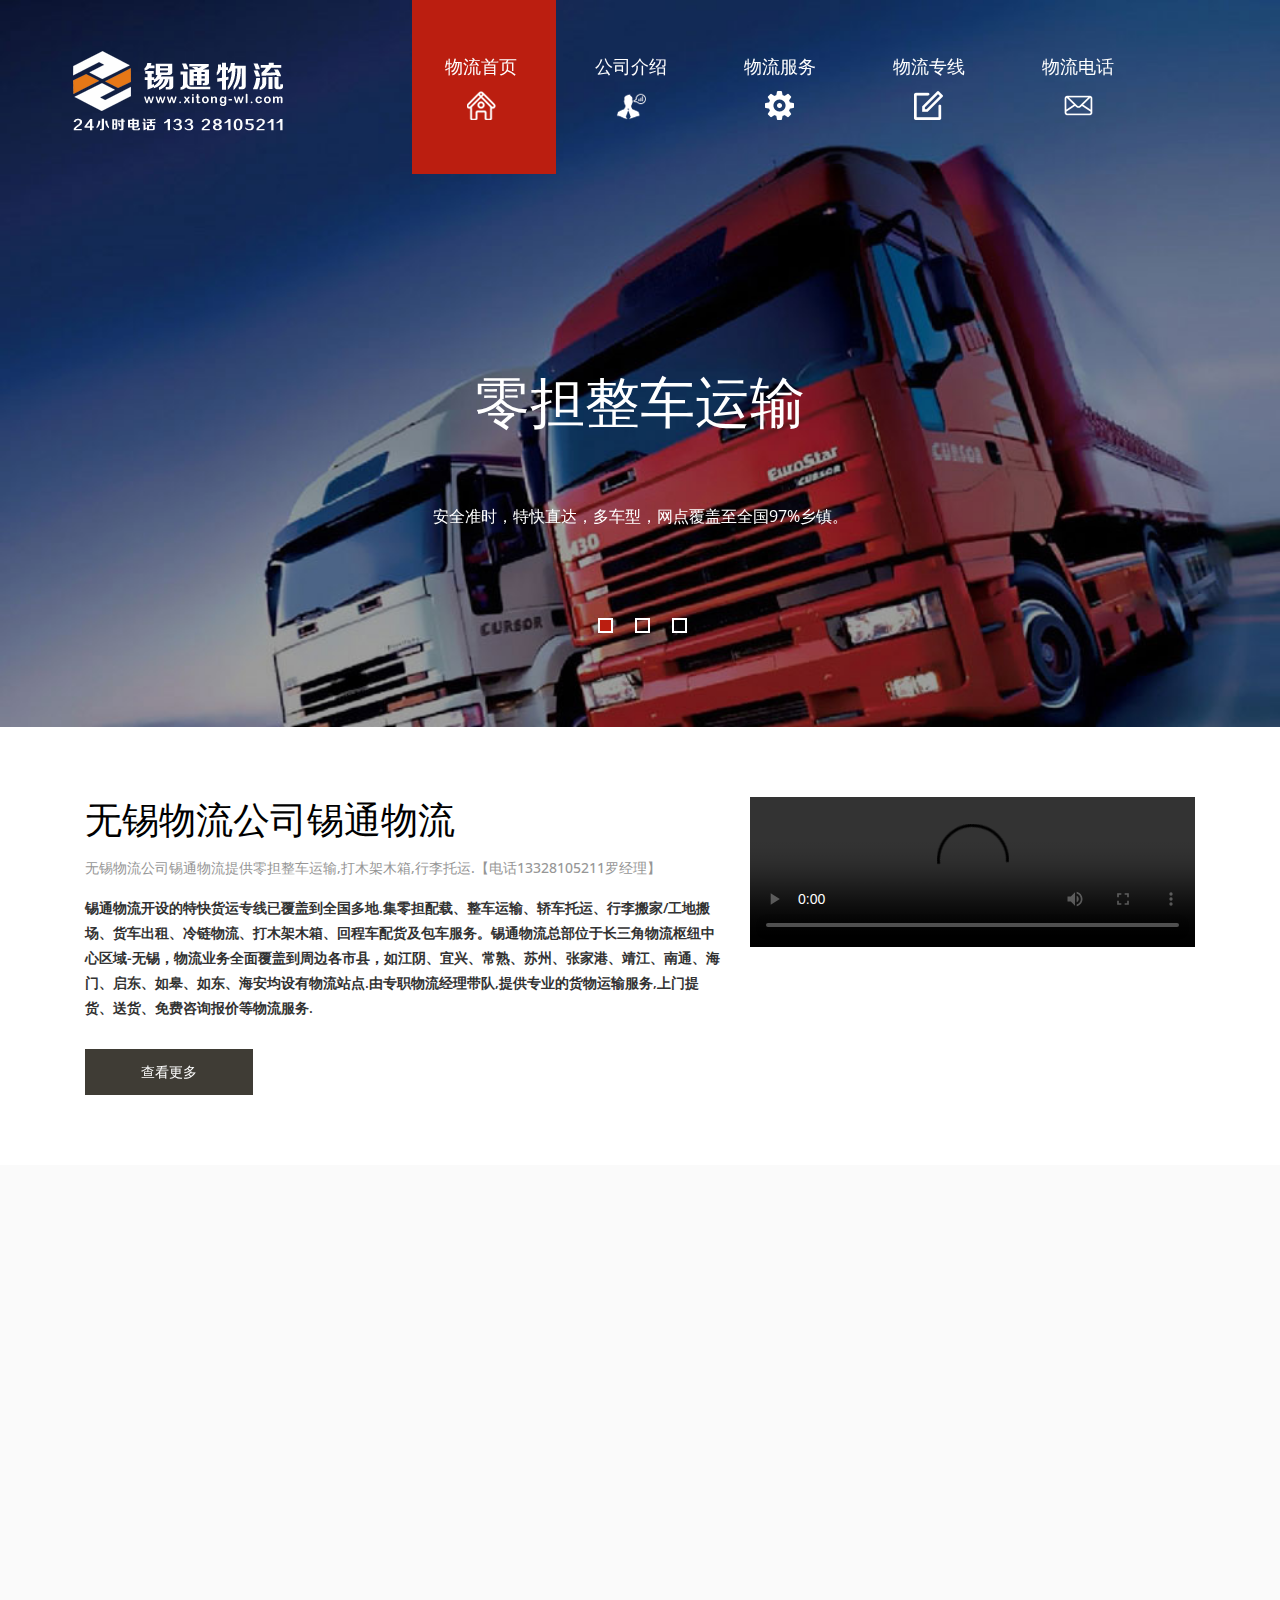
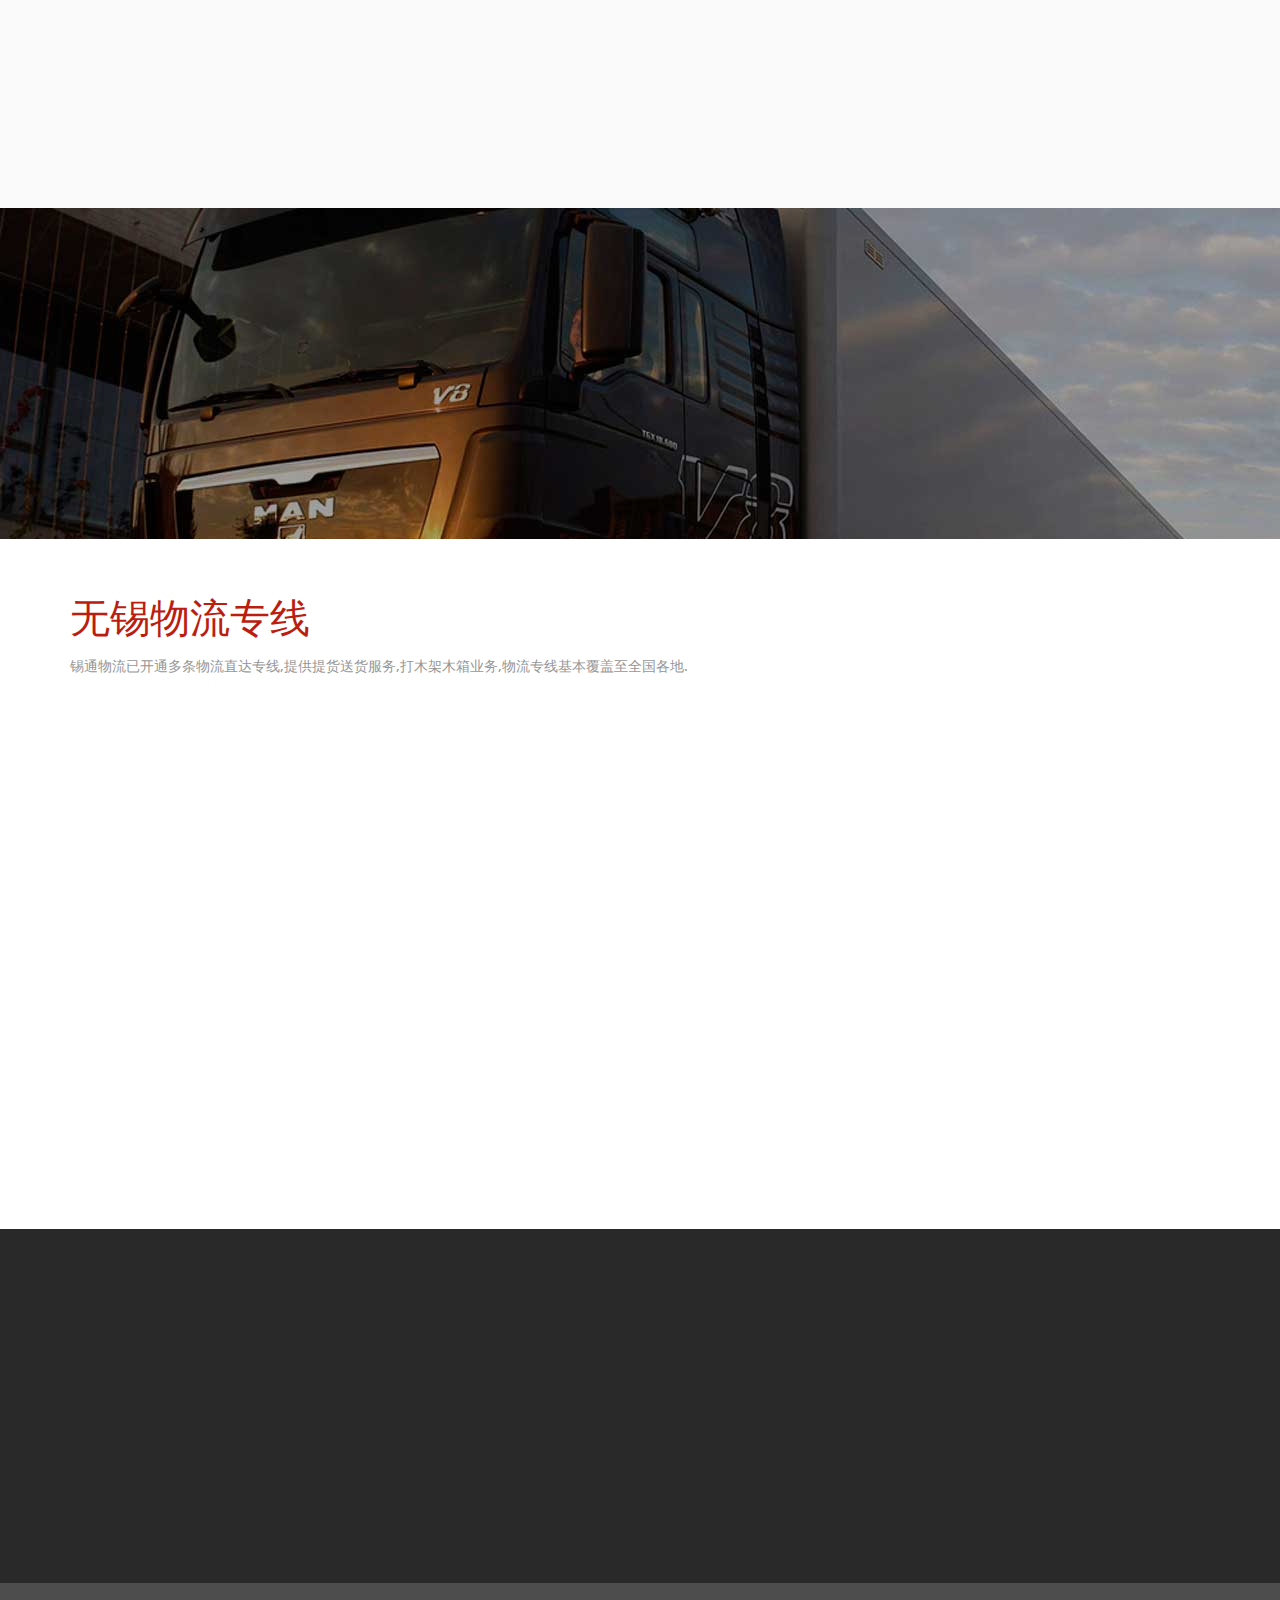
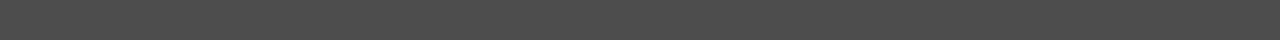
==== index.html @ acffdcb0 "Add files via upload" ====
<!DOCTYPE html>
<html>
<head>
<title>无锡物流公司特快货运专线运输 - 锡通物流</title>
<meta name="viewport" content="width=device-width, initial-scale=1">
<meta http-equiv="Content-Type" content="text/html; charset=utf-8" />
<meta name="description"content="无锡物流公司电话13328105211(锡通罗经理)-专业的货物运输公司，为您提供无锡江阴宜兴张家港常熟到各地零担配载、整车物流、行李托运、大件运输、专业打木架木箱及物流相关服务，提供特快物流专线业务。"/>
<meta name="keywords" content="无锡物流公司,无锡物流公司电话,无锡市锡通物流,无锡货运公司,无锡货运公司电话,无锡运输公司,无锡零担物流,无锡整车物流运输,无锡物流打木架" />
<script type="application/x-javascript"> addEventListener("load", function() { setTimeout(hideURLbar, 0); }, false); function hideURLbar(){ window.scrollTo(0,1); } </script>
<!-- bootstarp-css -->
<link href="css/bootstrap.css" rel="stylesheet" type="text/css" media="all" />
<!--// bootstarp-css -->
<!-- css -->
<link rel="stylesheet" href="css/style.css" type="text/css" media="all" />
<!--// css -->
<script src="js/tongyue.js"></script>
<!--fonts-->
<link href='http://fonts.useso.com/css?family=Open+Sans:300italic,400italic,600italic,700italic,800italic,400,300,800,700,600' rel='stylesheet' type='text/css'>
<!--/fonts-->
<link href="css/animate.css" rel="stylesheet" type="text/css" media="all">
<script src="js/wow.min.js"></script>
<script>
	 new WOW().init();
</script>
<!--start-smoth-scrolling-->
		<script type="text/javascript" src="js/move-top.js"></script>
		<script type="text/javascript" src="js/easing.js"></script>
		<script type="text/javascript">
			jQuery(document).ready(function($) {
				$(".scroll").click(function(event){		
					event.preventDefault();
					$('html,body').animate({scrollTop:$(this.hash).offset().top},900);
				});
			});
		</script>
<!--start-smoth-scrolling-->

</head>
<body>
	<!-- banner -->
	<div id="home" class="banner a-banner">
		<!-- container -->
		<div class="container">
			<div class="header">
				<div class="head-logo">
					<a href="index.html"><img src="images/logo.png" alt="无锡物流公司锡通物流" /></a>
				</div>
				<div class="top-nav">
					<span class="menu"><img src="images/menu.png" alt=""></span>
					<ul class="nav1">
						<li class="hvr-sweep-to-bottom active"><a href="index.html">物流首页<i><img src="images/nav-but1.png" alt=""/></i></a></li>
						<li class="hvr-sweep-to-bottom"><a href="about.html">公司介绍<i><img src="images/nav-but2.png" alt=""/></i></a></li>
						<li class="hvr-sweep-to-bottom"><a href="services.html">物流服务<i><img src="images/nav-but3.png" alt=""/></i></a></li>
						<li class="hvr-sweep-to-bottom"><a href="blog.html">物流专线<i><img src="images/nav-but4.png" alt=""/></i></a></li>
						<li class="hvr-sweep-to-bottom"><a href="mail.html">物流电话<i><img src="images/nav-but5.png" alt=""/></i></a></li>
						<div class="clearfix"> </div>
					</ul>
					<!-- script-for-menu -->
							 <script>
							   $( "span.menu" ).click(function() {
								 $( "ul.nav1" ).slideToggle( 300, function() {
								 // Animation complete.
								  });
								 });
							</script>
						<!-- /script-for-menu -->
				</div>
				<div class="clearfix"> </div>
			</div>
		</div>
		<!-- //container -->
		<div class="container">
				<script src="js/responsiveslides.min.js"></script>
					 <script>
						// You can also use "$(window).load(function() {"
						$(function () {
						  // Slideshow 4
						  $("#slider3").responsiveSlides({
							auto: true,
							pager: true,
							nav: false,
							speed: 500,
							namespace: "callbacks",
							before: function () {
							  $('.events').append("<li>before event fired.</li>");
							},
							after: function () {
							  $('.events').append("<li>after event fired.</li>");
							}
						  });
					
						});
					  </script>
			<div  id="top" class="callbacks_container">
				<ul class="rslides" id="slider3">
					<li>
						<div class="banner-info">
								<h2>零担整车运输</h2>  
								<div class="line"> </div>
								<p>安全准时，特快直达，多车型，网点覆盖至全国97%乡镇。</p>
						</div>
					</li>
					<li>
						<div class="banner-info">
								<h2>13328105211罗经理</h2>
								<div class="line"> </div>
								<p>专职物流经理24小时提供免费物流报价及发货咨询。</p>
						</div>
					</li>
					<li>
						<div class="banner-info">
								<h2>专业打木架木箱</h2>
								<div class="line"> </div>
								<p>特聘专职木工，全天候为货物量身订制物流木架木箱。</p>
						</div>
					</li>
				</ul>
			</div>
		</div>
	</div>
	<!-- //banner -->
	<!-- banner-bottom -->
	<div class="banner-bottom">
		<!-- container -->
		<div class="container">
			<div class="banner-bottom-grids">
				<div class="col-md-7 banner-bottom-grid-text">
					<div class="jumbotron banner-bottom-left wow fadeInLeft animated" data-wow-delay="0.5s" style="visibility: visible; -webkit-animation-delay: 0.5s;	">
					  <h3>无锡物流公司锡通物流</h3>
						<h5>无锡物流公司锡通物流提供零担整车运输,打木架木箱,行李托运.【电话13328105211罗经理】</h5>
						<p>锡通物流开设的特快货运专线已覆盖到全国多地.集零担配载、整车运输、轿车托运、行李搬家/工地搬场、货车出租、冷链物流、打木架木箱、回程车配货及包车服务。锡通物流总部位于长三角物流枢纽中心区域-无锡，物流业务全面覆盖到周边各市县，如江阴、宜兴、常熟、苏州、张家港、靖江、南通、海门、启东、如皋、如东、海安均设有物流站点.由专职物流经理带队,提供专业的货物运输服务,上门提货、送货、免费咨询报价等物流服务.</p>
						<div class="see-button">
							<a class="btn btn-primary btn-lg see-button hvr-shutter-out-horizontal" href="about.html" role="button">查看更多</a>
						</div>
					</div>
				</div>
				<div class="col-md-5 banner-bottom-right wow fadeInRight animated" data-wow-delay="0.5s" style="visibility: visible; -webkit-animation-delay: 0.5s;">
					<video src="images/XT.mp4" style="width:445px;" controls="controls"></video>
				</div>
				<div class="clearfix"> </div>
			</div>
		</div>
		<!-- //container -->
	</div>
	<!-- //banner-bottom -->
	<!-- specialty -->
	<div class="specialty">
		<!-- container -->
		<div class="container">
			<div class="col-md-5 specialty-info wow fadeInLeft animated" data-wow-delay="0.5s" style="visibility: visible; -webkit-animation-delay: 0.5s;">
				<h3>锡通物流的服务</h3>
				<h5>锡通物流立足于长三角交通枢纽中心-江苏无锡市，业务范围:江阴|宜兴|苏州|常熟|张家港|吴中|吴江|常州|武进|南通|海门|海安|如皋|泰州|靖江|泰兴|镇江,形成一个较完整的无锡物流网. </h5>
				<p>是较早的无锡物流公司，主要业务有小零担物流配载，整车货物包车运输 ,无锡轿车托运,私家车托运,无锡大件运输,超重大吨位运输,食品海鲜冷链物流,物流包装木箱木架定做,无锡物流调车,全国回程车服务。身为老牌的无锡货运公司，历经多年的努力，已组建有专业运输团队，在编人员132位；大型仓储，占地面积12000多平米；庞大的运输车队，车型有平板、集装箱、高栏、矮栏、高低板、特种拖车、短驳小货车等。
					<span>公路运输有相当的实力，经过多年的努力耕耘，已开辟多条物流专线，并整合各地物流资源，完全有能力完成全国各地的货物运输业务。物流站点已覆盖全国各地，同时也辐射到相对发达的各乡镇，真正实现了货物门到门的快运服务。</span>
				</p>
				<div class="see-button">
					<a class="btn btn-primary btn-lg see-button hvr-shutter-out-horizontal specialty-button" href="services.html" role="button">查看更多</a>
				</div>
			</div>
			<div class="col-md-7 specialty-grids">
				<div class="specialty-grids-top">
					<div class="col-md-6 service-box wow fadeInRight animated" data-wow-delay="0.4s" style="visibility: visible; -webkit-animation-delay: 0.4s;">
						<figure class="icon">
							<img src="images/1.png" alt="" />
						</figure>
						<h5>零担配载</h5>
						<p>价格更实惠、安全准时，提送货更灵活，物流网点覆盖至全国97%乡镇。</p>
					</div>
					<div class="col-md-6 service-box wow fadeInLeft animated" data-wow-delay="0.4s" style="visibility: visible; -webkit-animation-delay: 0.4s;">
						<figure class="icon">
							<img src="images/2.png" alt="" />
						</figure>
						<h5>整车运输</h5>
						<p>即装即走、点对点直达，全天24小时候命，多种车型，4米-17.5米高栏平板标厢全覆盖。</p>
					</div>
					<div class="clearfix"> </div>
				</div>
				<div class="specialty-grids-top">
					<div class="col-md-6 service-box wow fadeInRight animated" data-wow-delay="0.4s" style="visibility: visible; -webkit-animation-delay: 0.4s;">
						<figure class="icon">
							<img src="images/3.png" alt="" />
						</figure>
						<h5>大件运输</h5>
						<p>大吨位、超高超长超宽件及各种机械设备，挖土机铲车、工程车小轿车等大型货物运输。</p>
					</div>
					<div class="col-md-6 service-box wow fadeInLeft animated" data-wow-delay="0.4s" style="visibility: visible; -webkit-animation-delay: 0.4s;">
						<figure class="icon">
							<img src="images/4.png" alt="" />
						</figure>
						<h5>行李托运打木架木箱</h5>
						<p>搬家物品、厨具、办公用品、行李托运、电瓶车摩托车、书籍、婚纱照、专业打木架木箱。</p>
					</div>
					<div class="clearfix"> </div>
				</div>
			</div>
			<div class="clearfix"> </div>
		</div>
		<!-- //container -->
	</div>
	<!-- //specialty -->
	<!-- testimonials -->
	<div class="testimonials">
		<div class="container">
			<div class="testimonial-nfo wow fadeInLeft animated" data-wow-delay="0.4s" style="visibility: visible; -webkit-animation-delay: 0.4s;">
				<h3>无锡及周边物流点</h3>
				<h5>为了给客户提供更方便更高效的一站式物流服务，特别开设了多个物流站点，基本覆盖江苏全境。 </span></h5>
			</div>
			<div class="testimonial-grids wow fadeInRight animated" data-wow-delay="0.4s" style="visibility: visible; -webkit-animation-delay: 0.4s;">
				<div class="testimonial-grid">
					<p> [无锡站]:锡山区东北塘锡通物流园；[江阴站]:江阴市周庄镇龙山西路；[宜兴站]:宜金公路1号林凯物流园；[南通站]:崇川区幸余路88号；[常熟站]:尚湖镇冶塘工业园区；[张家港]:港城大道金港物流园；</p>
				</div>
			</div>
		</div>
	</div>
	<!-- //testimonials -->
	<!-- news -->
	<div class="news">
		<div class="container">
			<div class="news-text">
				<h3>无锡物流专线</h3>
				<h5>锡通物流已开通多条物流直达专线,提供提货送货服务,打木架木箱业务,物流专线基本覆盖至全国各地. </h5>
			</div>
			<div class="news-grids">
				<div class="col-md-3 news-grid wow fadeInLeft animated" data-wow-delay="0.4s" style="visibility: visible; -webkit-animation-delay: 0.4s;">
					<a href="blog.html"><h4>无锡到北京物流公司/江阴宜兴张家港常熟到北京货运专线</h4></a>
					<span>8.00 - 10.00 | 四月 28,2023</span>
					<a href="blog.html"><img src="images/img1.jpg" alt="无锡到广东物流公司" /></a>
					<div class="news-info">
						<p>无锡到北京物流公司开通江阴宜兴张家港常熟到北京物流专线，提供零担整车、行李托运、打木架打木箱包装、摩托车电瓶车运输，货运专线直达：东城区、西城区、朝阳区、丰台区、石景山区、海淀区、顺义区、通州区、大兴区、房山区、门头沟区、昌平区、平谷区、密云区、怀柔区、延庆区。</p>
					</div>
				</div>
				<div class="col-md-3 news-grid wow fadeInLeft animated" data-wow-delay="0.4s" style="visibility: visible; -webkit-animation-delay: 0.4s;">
					<a href="blog.html"><h4>无锡到天津物流公司/江阴宜兴张家港常熟到天津货运专线</h4></a>
					<span>10.00 - 12.00 | 四月 30,2023</span>
					<a href="blog.html"><img src="images/img2.jpg" alt="无锡到深圳物流公司" /></a>
					<div class="news-info">
						<p>无锡到天津物流公司开通江阴宜兴张家港常熟到天津物流专线，提供零担整车、行李托运、打木架打木箱包装、摩托车电瓶车运输，货运专线直达：和平区、河西区、河北区、河东区、南开区、红桥区、滨海新区、东丽区、西青区、津南区、北辰区、武清区、宝坻区、蓟州区、静海区、宁河区。</p>
					</div>
				</div>
				<div class="col-md-3 news-grid wow fadeInRight animated" data-wow-delay="0.4s" style="visibility: visible; -webkit-animation-delay: 0.4s;">
					<a href="blog.html"><h4>无锡到河北物流公司/江阴宜兴张家港常熟到河北货运专线</h4></a>
					<span>9.00 - 10.00 | 四月 15,2023</span>
					<a href="blog.html"><img src="images/img3.jpg" alt="无锡到广州物流公司" /></a>
					<div class="news-info">
						<p>无锡到河北物流公司开通江阴宜兴张家港常熟到河北物流专线，提供零担整车、行李托运、打木架打木箱包装、摩托车电瓶车运输，货运专线直达：石家庄、唐山、秦皇岛、邯郸、邢台、保定、张家口、承德、沧州、廊坊、衡水。</p>
					</div>
				</div>
				<div class="col-md-3 news-grid wow fadeInRight animated" data-wow-delay="0.4s" style="visibility: visible; -webkit-animation-delay: 0.4s;">
					<a href="single.html"><h4>无锡到河南物流公司/江阴宜兴张家港常熟到河南货运专线</h4></a>
					<span>11.00 - 10.00 | 四月 10,2023</span>
					<a href="single.html"><img src="images/img4.jpg" alt="无锡到河南物流公司" /></a>
					<div class="news-info">
						<p>无锡到河南物流公司开通江阴宜兴张家港常熟到河南物流专线，提供零担整车、行李托运、打木架打木箱包装、摩托车电瓶车运输，货运专线直达：郑州,开封,洛阳,平顶山,安阳,鹤壁,新乡,焦作,濮阳,许昌,漯河,三门峡,南阳,商丘,信阳,周口,驻马店,济源,宜阳,新安,洛宁,栾川,伊川,汝阳,嵩,鲁山,宝丰,叶县,郏县,滑县,汤阴,内黄。</p>
					</div>
				</div>
				<div class="clearfix"> </div>
			</div>
		</div>
	</div>
	<!-- //news -->
	<!-- footer -->
	<div class="footer">
		<!-- container -->
		<div class="container">
			<div class="col-md-6 footer-left  wow fadeInLeft animated" data-wow-delay="0.4s" style="visibility: visible; -webkit-animation-delay: 0.4s;">
				<ul>
					<li><a href="index.html">物流首页</a></li>
					<li><a href="about.html">公司介绍</a></li>
					<li><a href="services.html">物流服务</a></li>
					<li><a href="blog.html">物流专线</a></li>
					<li><a href="mail.html">物流电话</a></li>
				</ul>
				<form>
					<input type="text" placeholder="Email" required="">
					<input type="submit" value="确认发送">
				</form>
			</div>
			<div class="col-md-3 footer-middle wow bounceIn animated" data-wow-delay="0.4s" style="visibility: visible; -webkit-animation-delay: 0.4s;">
				<h3>物流地址</h3>
				<div class="address">
					<p>无锡市,锡山区,东北塘镇,
						<span>锡通物流园</span>
					</p>
				</div>
				<div class="phone">
					<p><a href="tel:13328105211" class="call">13328105211一键拨号</a></p>
				</div>
			</div>
			<div class="col-md-3 footer-right  wow fadeInRight animated" data-wow-delay="0.4s" style="visibility: visible; -webkit-animation-delay: 0.4s;">
				<a href="#"><img src="images/logo.png" alt="无锡物流公司锡通物流" /></a>
				<p>无锡物流公司锡通物流以无锡为中心，覆盖苏州、南通、张家家、靖江、常熟及周边至全国货物运输.一站式快捷服务，零担配载、整车运输、行李托运、大件运输、轿车托运、打木架木箱包装、回程车配货、设备托运、搬家运输.车型有平板、厢式、高栏、集装箱、飞翼车、超低板大吨位.</p>
			</div>
			<div class="clearfix"> </div>	
		</div>
		<!-- //container -->
	</div>
	<!-- //footer -->
	<div class="copyright">
		<!-- container -->
		<div class="container">
			<div class="copyright-left wow fadeInLeft animated" data-wow-delay="0.4s" style="visibility: visible; -webkit-animation-delay: 0.4s;">
				<p>Copyright &copy; 2023.<a target="_blank" href="https://www.xitong-wl.com">无锡物流公司</a> All rights reserved.</p>
			</div>
			<div class="copyright-right wow fadeInRight animated" data-wow-delay="0.4s" style="visibility: visible; -webkit-animation-delay: 0.4s;">
				<ul>
					<li><a href="#" class="twitter"> </a></li>
					<li><a href="#" class="twitter facebook"> </a></li>
					<li><a href="#" class="twitter chrome"> </a></li>
					<li><a href="#" class="twitter pinterest"> </a></li>
					<li><a href="#" class="twitter linkedin"> </a></li>
					<li><a href="#" class="twitter dribbble"> </a></li>
				</ul>
			</div>
			<div class="clearfix"> </div>
			<script type="text/javascript">
									$(document).ready(function() {
										/*
										var defaults = {
								  			containerID: 'toTop', // fading element id
											containerHoverID: 'toTopHover', // fading element hover id
											scrollSpeed: 1200,
											easingType: 'linear' 
								 		};
										*/
										
										$().UItoTop({ easingType: 'easeOutQuart' });
										
									});
								</script>
		<a href="#home" id="toTop" class="scroll" style="display: block;"> <span id="toTopHover" style="opacity: 1;"> </span></a>

		</div>
		<!-- //container -->



	</div>
</body>
</html>
---- css/style.css ----
body{
	background:#fff;
	font-family: 'Open Sans', sans-serif;
}
body a {
  transition: 0.5s all;
  -webkit-transition: 0.5s all;
  -o-transition: 0.5s all;
  -moz-transition: 0.5s all;
  -ms-transition: 0.5s all;
}
.banner{
  background: url(../images/banner2.jpg) no-repeat 0px 0px #eeece9;
  min-height: 855px;
  background-size: cover;
  position: relative;
}
.head-logo{
  float: left;
}
.head-logo a {
  display: block;
  margin-top: 3.5em;
}
.top-nav{
  float: right;
  width: 70%;
}
.top-nav ul{
	padding:0;
	margin:0;
}
.top-nav ul  li{
  display: inline-block;
  width: 18%;
  margin-right: .4em;
  float: left;
}
.top-nav ul  li.active{
	  background: #bb1e10;
}
.top-nav ul li a{
color: #FFF;
  font-size: 18px;
  margin-right: .4em;
  float: left;
  padding: 3em 0em 3em 1.4em;
  text-align: center;
  width: 79%;
}
.top-nav ul li a i{
  display: block;
  margin-top: 1em;
  color: #FFF;
  font-size: 11px;
  font-style: italic;
}
.top-nav ul li a:hover{
	text-decoration:none;
}
/* Sweep To Bottom */
.hvr-sweep-to-bottom {
  display: inline-block;                                           
  vertical-align: middle;
  -webkit-transform: translateZ(0);
    -o-transform: translateZ(0);
  -moz-transform: translateZ(0);
  -ms-transform: translateZ(0);
  transform: translateZ(0);
  box-shadow: 0 0 1px rgba(0, 0, 0, 0);
  -webkit-backface-visibility: hidden;
    -o-backface-visibility: hidden;
  -moz-backface-visibility: hidden;
  -ms-backface-visibility: hidden;
  backface-visibility: hidden;
  -moz-osx-font-smoothing: grayscale;
    -ms-osx-font-smoothing: grayscale;
        -o-osx-font-smoothing: grayscale;
  position: relative;
  -webkit-transition-property: color;
    -o-transition-property: color;
  -moz-transition-property: color;
  -ms-transition-property: color;
  transition-property: color;
  -webkit-transition-duration: 0.3s;
    -o-transition-duration: 0.3s;
  -moz-transition-duration: 0.3s;
  -ms-transition-duration: 0.3s;
  transition-duration: 0.3s;
}
.hvr-sweep-to-bottom:before {
  content: "";
  position: absolute;
  z-index: -1;
  top: 0;
  left: 0;
  right: 0;
  bottom: 0;
  background: #bb1e10;
  -webkit-transform: scaleY(0);
    -o-transform: scaleY(0);
  -moz-transform: scaleY(0);
  -ms-transform: scaleY(0);
  transform: scaleY(0);
  -webkit-transform-origin: 50% 0;
    -o-transform-origin: 50% 0;
  -moz-transform-origin: 50% 0;
  -ms-transform-origin: 50% 0;
  transform-origin: 50% 0;
  -webkit-transition-property: transform;
    -o-transition-property: transform;
  -moz-transition-property: transform;
  -ms-transition-property: transform;
  transition-property: transform;
  -webkit-transition-duration: 0.3s;
      -o-transition-duration: 0.3s;
  -moz-transition-duration: 0.3s;
  -ms-transition-duration: 0.3s;
  transition-duration: 0.3s;
  -webkit-transition-timing-function: ease-out;
        -o-transition-timing-function: ease-out;
  -moz-transition-timing-function: ease-out;
  -ms-transition-timing-function: ease-out;
  transition-timing-function: ease-out;
}
.hvr-sweep-to-bottom:hover, .hvr-sweep-to-bottom:focus, .hvr-sweep-to-bottom:active {
  color: white;
}
.hvr-sweep-to-bottom:hover:before, .hvr-sweep-to-bottom:focus:before, .hvr-sweep-to-bottom:active:before {
  -webkit-transform: scaleY(1);
  transform: scaleY(1);
}

/*---*/
.banner-info {
  text-align: center;
   text-align: center;
  margin: 14em 0 14em 0;
}
.banner-info h2{
  color: #FFF;
  margin: 0;
  font-size: 55px;
  font-weight: 300;
  padding-bottom: 1em;
}
.banner-info h2 span{
  font-weight: 700;
  padding-bottom: 0.4em;
  border-bottom: solid 3px #BE4343;
}
.banner-info h2 span.right-border{
  font-weight: 500;
  color: #C2C2C2;
}
.banner-info p{
	color: #FFF;
	font-size: 16px;
	margin: 1em 0 0 0;
	line-height: 1.8em;
}
/*-- banner-bottom --*/
.banner-bottom{
	
}
.banner-bottom-grids{
	margin: 5em 0;
}
.banner-bottom-left{
  padding: 0;
  padding-left: 0 !important;
  padding-right: 0 !important;
  margin: 0;
}
.banner-bottom-left h3{
  color: #000;
  font-size: 37px;
  margin: 0;
  line-height: 1.2em;
  font-weight: 300;
}
.banner-bottom-left h5{
  color: #969696;
  font-size: 14px;
  margin: 1em 0;
  line-height: 1.8em;
}
.banner-bottom-left h5 span{
	display:block;
}
.banner-bottom-left p{
color: #333333;
  font-size: 14px;
  margin: 0;
  line-height: 1.8em;
  font-weight: 600;
}
.banner-bottom-right img{
	width:100%;
}
.see-button{
  margin-top: 1em;
}
.see-button a{
  font-size: 14px;
  text-transform: uppercase;
  text-decoration: none;
  padding: 1em 4em;
  outline: none;
  background: #393939;
  border: none !important;
  border-radius:0;
  }
.jumbotron.banner-bottom-left {
  background: none;
}
/*------------------ Slider Part starts Here----------*/
#slider2,
#slider3 {
  box-shadow: none;
  -moz-box-shadow: none;
  -webkit-box-shadow: none;
  margin: 0 auto;
}
.rslides_tabs {
  list-style: none;
  padding: 0;
  background: rgba(0,0,0,.25);
  box-shadow: 0 0 1px rgba(255,255,255,.3), inset 0 0 5px rgba(0,0,0,1.0);
  -moz-box-shadow: 0 0 1px rgba(255,255,255,.3), inset 0 0 5px rgba(0,0,0,1.0);
  -webkit-box-shadow: 0 0 1px rgba(255,255,255,.3), inset 0 0 5px rgba(0,0,0,1.0);
  font-size: 18px;
  list-style: none;
  margin: 0 auto 50px;
  max-width: 540px;
  padding: 10px 0;
  text-align: center;
  width: 100%;
}
.rslides_tabs li {
  display: inline;
  float: none;
  margin-right: 1px;
}
.rslides_tabs a {
  width: auto;
  line-height: 20px;
  padding: 9px 20px;
  height: auto;
  background: transparent;
  display: inline;
}
.rslides_tabs li:first-child {
  margin-left: 0;
}
.rslides_tabs .rslides_here a {
  background: rgba(255,255,255,.1);
  color: #fff;
  font-weight: bold;
}
.events {
  list-style: none;
}
.callbacks_container {
  position: relative;
  float: left;
  width: 100%;
}
.callbacks {
  position: relative;
  list-style: none;
  overflow: hidden;
  width: 100%;
  padding: 0;
  margin: 0;
}
.callbacks li {
  position: absolute;
  width: 100%;
  left: 0;
  top: 0;
}
.callbacks img {
  position: relative;
  z-index: 1;
  height: auto;
  border: 0;
}
.callbacks .caption {
	display: block;
	position: absolute;
	z-index: 2;
	font-size: 20px;
	text-shadow: none;
	color: #fff;
	left: 0;
	right: 0;
	padding: 10px 20px;
	margin: 0;
	max-width: none;
	top: 10%;
	text-align: center;
}
.callbacks_nav {
  	position: absolute;
	-webkit-tap-highlight-color: rgba(0,0,0,0);
	top: 52%;
	left: 0;
	opacity: 0.7;
	z-index: 3;
	text-indent: -9999px;
	overflow: hidden;
	text-decoration: none;
	height: 61px;
	width: 55px;
	background: transparent url("../images/themes.png") no-repeat left top;
	margin-top: -65px;
}
.callbacks_nav:active {
  opacity: 1.0;
}
.callbacks_nav.next {
  left: auto;
  background-position: right top;
  right: 0;
}
#slider3-pager a {
  display: inline-block;
}
#slider3-pager span{
  float: left;
}
#slider3-pager span{
	width:100px;
	height:15px;
	background:#fff;
	display:inline-block;
	border-radius:30em;
	opacity:0.6;
}
#slider3-pager .rslides_here a {
  background: #FFF;
  border-radius:30em;
  opacity:1;
}
#slider3-pager a {
  padding: 0;
}
#slider3-pager li{
	display:inline-block;
}
.rslides {
  position: relative;
  list-style: none;
  overflow: hidden;
  width: 100%;
  padding: 0;
  margin: 0;
}
.rslides li {
  -webkit-backface-visibility: hidden;
  position: absolute;
  display: none;
  width: 100%;
  left: 0;
  top: 0;
}
.rslides li{
  position: relative;
  display: block;
  float: left;
}
.rslides img {
  height: auto;
  border: 0;
  width:100%;
}
.callbacks_tabs{
  list-style: none;
  position: absolute;
  top: 78%;
  z-index: 999;
  left: 45%;
  padding: 0;
  margin: 0;
}
.slider-top{
	text-align: center;
	padding:10em 0;
}
.slider-top h1{
	font-weight:700;
	font-size:48px;
	color:#010101;
}
.slider-top p{
	font-weight:400;
	font-size:20px;
	padding:1em 7em;
	color:#010101;
}
.slider-top ul.social-slide{
	display:inline-flex;
	margin: 0px;
	padding: 0px;
}
ul.social-slide li i{
	width:70px;
	height:74px;
	background:url(../images/img-resources.png)no-repeat;
	display: inline-block;
	margin:0px 15px;
}
ul.social-slide li i.win{
	background-position:-6px 0px;
}
ul.social-slide li i.android{
	background-position:-110px 0px;
}
ul.social-slide li i.mac{
	background-position:-215px 0px;
}
.callbacks_tabs li{
	display: inline-block;
	margin: 0 .5em;
}
@media screen and (max-width: 600px) {
  .callbacks_nav {
    top: 47%;
    }
}
/*----*/
.callbacks_tabs a{
 visibility: hidden;
}
.callbacks_tabs a:after {
  content: "\f111";
  font-size:0;
  font-family: FontAwesome;
  visibility: visible;
  display: block;
  height:15px;
  width:15px;
  display:inline-block;
  border:2px solid #FFF;
}
.callbacks_here a:after{
	border: 2px solid #FFFFFF;
	background: #bb1e10;
}
/* Shutter Out Horizontal */
.hvr-shutter-out-horizontal {
  display: inline-block;
  vertical-align: middle;
  -webkit-transform: translateZ(0);
  transform: translateZ(0);
  box-shadow: 0 0 1px rgba(0, 0, 0, 0);
  -webkit-backface-visibility: hidden;
  backface-visibility: hidden;
  -moz-osx-font-smoothing: grayscale;
  position: relative;
  background: #e1e1e1;
  -webkit-transition-property: color;
  transition-property: color;
  -webkit-transition-duration: 0.3s;
  transition-duration: 0.3s;
}
.hvr-shutter-out-horizontal:before {
  content: "";
  position: absolute;
  z-index: -1;
  top: 0;
  bottom: 0;
  left: 0;
  right: 0;
  background: #bb1e10;
  border-radius:5px;
  -webkit-border-radius:5px;
  -o-border-radius:5px;
  -ms-border-radius:5px;
  -moz-border-radius:5px;
  -webkit-transform: scaleX(0);
  transform: scaleX(0);
  -webkit-transform-origin: 50%;
  transform-origin: 50%;
  -webkit-transition-property: transform;
  transition-property: transform;
  -webkit-transition-duration: 0.3s;
  transition-duration: 0.3s;
  -webkit-transition-timing-function: ease-out;
  transition-timing-function: ease-out;
}
.hvr-shutter-out-horizontal:hover, .hvr-shutter-out-horizontal:focus, .hvr-shutter-out-horizontal:active {
  color: white;
}
.hvr-shutter-out-horizontal:hover:before, .hvr-shutter-out-horizontal:focus:before, .hvr-shutter-out-horizontal:active:before {
  -webkit-transform: scaleX(1);
  transform: scaleX(1);
}
a.btn.btn-primary.btn-lg.see-button.hvr-shutter-out-horizontal {
    background: #3F3C35;
}
/*-- specialty --*/
.specialty{
  padding: 3em 0;
  background: #FAFAFA;
}
.specialty-info h3{
	color: #bb1e10;
  font-size: 40px;
  font-weight: 300;
  margin: 0;
}
.specialty-info h5 {
  color: #969696;
  font-size: 14px;
  margin: 1em 0;
  line-height: 1.8em;
}
.specialty-info h5 span{
	display:block;
}
.specialty-info p {
  color: #333333;
  font-size: 14px;
  margin: 3em 0 0 0;
  line-height: 1.8em;
  font-weight: 600;
}
.specialty-info p  span{
  display: block;
  margin-top: 2em;
}
.service-box {
background: none;
  border: none;
  box-shadow: none;
  border-radius: 0;
  overflow: visible;
  text-align: center;
}
.service-box .icon {
  width: 100px;
  height: 100px;
  border-radius: 50%;
  background: #dfdfdf;
  margin: 0 auto;
  text-align: center;
  position: relative;	
}
.service-box .icon img {
  position: relative;
  z-index: 100;
  transition: all 0.3s ease 0s;
}
.service-box .icon:before {
  content: '';
  width: 100%;
  height: 100%;
  border-radius: 50%;
  background: #bb1e10;
  position: absolute;
  top: 0;
  left: 0;
  z-index: 10;
  -webkit-transform: scale(0);
  -moz-transform: scale(0);
  -ms-transform: scale(0);
  -o-transform: scale(0);
  transform: scale(0);
  transition: all 0.3s ease 0s;
}
.service-box:hover .icon img {
  -webkit-transform: scale(0.9);
  -moz-transform: scale(0.9);
  -ms-transform: scale(0.9);
  -o-transform: scale(0.9);
  transform: scale(0.9);
}
.service-box:hover .icon:before {
  -webkit-transform: scale(1);
  -moz-transform: scale(1);
  -ms-transform: scale(1);
  -o-transform: scale(1);
  transform: scale(1);
}
.service-box h5{
  color: #000;
  font-size: 17px;
  font-weight: 600;
  margin: .4em 0;
}
.service-box p{
color: #333333;
  font-size: 14px;
  margin: 0;
  line-height: 1.8em;
  font-weight: 400;
}
.specialty-grids-top:nth-child(2) {
  margin-top: 4em;
}
.specialty-button{
	margin-top:3em;
}
/*-- testimonial --*/
.testimonials {
  background: url(../images/i5.jpg) no-repeat 0px 0px;
  background-size: cover;
  min-height: 331px;
  padding: 3em 0;
  position: relative;
  text-align: center;
}
.testmonials div.head-section {
  margin-top: 1em;
}
.testimonial-nfo h3 {
  color: #FFF;
  font-size: 40px;
  font-weight: 300;
  margin: 0;
}
.testimonial-nfo h5 {
  color: #FFFFFF;
  font-size: 14px;
  margin: 1em 0;
  line-height: 1.8em;
  font-weight: 300;
}
.testimonial-nfo h5 span{
	display:block;
}
.testimonial-grid p {
  font-size: 1.3em;
  font-style: italic;
  color: #FFF;
  text-align: center;
  width: 70%;
  margin: 2em auto;
  font-weight: 600;
}
.testimonial-grid p span {
  font-size: 1.2em;
  vertical-align: middle;
}
/*-- news --*/
.news {
  padding: 4em 0;
}
.news-text h3 {
  color: #bb1e10;
  font-size: 40px;
  font-weight: 300;
  margin: 0;
}
.news-text h5 {
  color: #969696;
  font-size: 14px;
  margin: 1em 0;
  line-height: 1.8em;
}
.news-text h5 span{
	display:block;
}
.news-grids {
  margin-top: 3em;
}
.news-grid img{
  width: 100%;
  margin: 1em 0;
}
.news-grid a h4{
  color: #000;
  font-size: 16px;
  font-weight: 600;
  margin: 0 0 .3em 0;
}
.news-grid a:hover{
	text-decoration:none;
}
.news-grid span {
  color: #bb1e10;
  font-size: 14px;
  line-height: 1.7em;
}
.news-info p {
  color: #333333;
  font-size: 14px;
  margin: 0;
  line-height: 1.8em;
  font-weight: 400;
}
/*-- footer --*/
.footer{
	padding:3em 0;
	background:#292929;
}
.footer-left ul{
	padding:0;
	margin:0;
}
.footer-left ul li{
	display:inline-block;
	margin:0 1em;
}
.footer-left ul li:nth-child(1){
	margin-left:0;
}
.footer-left ul li a{
	color:#FFF;
	font-size:14px;
}
.footer-left ul li a:hover{
	color: #1884CA;
	text-decoration:none;
}
.footer-left form{
  margin-top: 3em;
}
.footer-left input[type="text"] {
  width: 100%;
  color: #898888;
  background: none;
  outline: none;
  font-size: 16px;
  padding: .5em;
  margin-bottom: 2em;
  -webkit-appearance: none;
  border-bottom: solid 1px #595959;
  border-top: none;
  border-right: none;
  border-left: none;
}
.footer-left input[type="submit"] {
  border: none;
  outline: none;
  color: #FFF;
  padding: .5em 1.5em;
  font-size: 16px;
  margin: 0.5em 0 0 0;
  -webkit-appearance: none;
  background: #bb1e10;
}
.footer-left input[type="submit"]:hover{
	background:#4D4D4D;
	transition: 0.5s all;
	-webkit-transition: 0.5s all;
	-o-transition: 0.5s all;
	-moz-transition: 0.5s all;
	-ms-transition: 0.5s all;
}
.footer-middle h3{
  color: #FFFFFF;
  font-size: 30px;
  font-weight: 600;
  margin: 0;
}
.footer-right p{
  color: #FFF;
  font-size: 14px;
  margin: .5em 0 0 0;
  line-height: 1.8em;
  font-weight: 400;
}
.footer-right a img {
  width: 60%;
}
.address p {
  color: #FFFFFF;
  font-size: 14px;
  line-height: 1.8em;
  padding-left: 3em;
  margin: 2em 0 0 0;
  background: url(../images/location.png) no-repeat 0px 5px;
}
.address p span {
  display: block;
}
.phone{
	margin-top:2em;
}
.phone p{
	color: #FFFFFF;
	font-size: 14px;
	line-height: 1.8em;
	padding-left: 3em;
	margin: 2em 0 0 0;
	background: url(../images/phone.png) no-repeat 0px 0px;
}
.copyright{
  background: #4D4D4D;
  padding: 1em 0;
}
.copyright-left p{
  color: #FFF;
  font-size: 14px;
  margin: .4em 0 0 0;
}
.copyright-left p a{
	color:#FFF;
}
.copyright-left{
	float:left;
}
.copyright-right{
	float:right;
}
.copyright-right ul{
	padding:0;
	margin:0;
}
.copyright-right ul li{
	display:inline-block;
	margin:0 .5em;
}
.copyright-right ul li a.twitter{
  background: url(../images/icons.png) no-repeat 0px 0px;
  height: 24px;
  display: block;
  width: 24px;
}
.copyright-right ul li a.facebook{
  background: url(../images/icons.png) no-repeat -33px 0px;
}
.copyright-right ul li a.chrome{
  background: url(../images/icons.png) no-repeat -66px 0px;
}
.copyright-right ul li a.pinterest{
  background: url(../images/icons.png) no-repeat -99px 0px;
}
.copyright-right ul li a.linkedin{
  background: url(../images/icons.png) no-repeat -132px 0px;
}
.copyright-right ul li a.dribbble{
  background: url(../images/icons.png) no-repeat -164px 0px;
}
.copyright-right ul li a.twitter:hover {
  opacity: 0.5;
}
/*-- about --*/
.a-banner{
	min-height: 265px;
}
.about-top{
  padding: 4em 0;
}
.about-info h3{
	  color: #bb1e10;
	font-size: 40px;
	font-weight: 300;
	margin: 0;
}
.about-info h5 {
  color: #969696;
  font-size: 14px;
  margin: 1em 0;
  line-height: 1.8em;
}
.about-info h5 span {
  display: block;
}
.a-banner-bottom-grids{
  margin: 2em 0 0 0;
}
/*-- about-bottom --*/
.about-bottom{
  background: url(../images/a2.jpg) no-repeat 0px 0px;
  background-size: cover;
  padding:4em 0;
}
.about-bottom h3{
	color: #FFF;
	font-size: 40px;
	font-weight: 300;
	margin: 0;
}
.about-bottom-grids {
  margin-top: 4em;
}
.about-bottom-left {
  padding-left: 0;
}
.about-bottom-left h4{
	color: #FFF;
	font-size: 26px;
	font-weight: 700;
	margin: 0;
}
.about-bottom-left p{
  color: #FFFFFF;
  font-size: 14px;
  margin: 2em 0 0 0;
  line-height: 1.8em;
  font-weight: 400;
}
.about-bottom-left p span{
	display:block;
	margin:2em 0;
}
.about-bottom-right{
	padding-right:0;
}
/*-- team --*/
.team{
  padding: 4em 0;
}
.team-grids {
  margin-top: 3em;
}
.team-info	 h3 {
   color: #bb1e10;
  font-size: 40px;
  font-weight: 300;
  margin: 0;
}
.team-grid img{
	width:100%;
}
.team-grid h6 {
  font-size: 1.1em;
  color: #000000;
  margin: 1em 0 1em 0;
  font-weight: 700;
}
.team-grid p {
  color: #333333;
  font-size: 14px;
  margin: 0;
  line-height: 1.8em;
  font-weight: 400;
}
/*-- products --*/
.products-top{
	padding:4em 0;
}
.products-top-grids {
  margin-top: 3em;
}
.products-top h3 {
   color: #bb1e10;
  font-size: 40px;
  font-weight: 300;
  margin: 0;
}
.products-top h5 {
  color: #969696;
  font-size: 14px;
  margin: 1em 0;
  line-height: 1.8em;
}
.products-top h5 span {
  display: block;
}
.products-number{
float: left;
  width: 10%;
  margin-right: 2em;
}
.products-number p{
   color: #bb1e10;
  font-size: 40px;
  font-weight: 600;
  margin: 0;
  line-height: .8em;
}
.products-text{
	float:left;
	width:80%;
}
.products-text h4{
  color: #000;
  font-weight: 600;
  margin: 0 0 1em 0;
  font-size: 26px;
}
.products-text p {
  color: #333333;
  font-size: 14px;
  margin: 0;
  line-height: 1.8em;
  font-weight: 400;
}
/*-- products-bottom --*/
.products-bottom{
  padding: 4em 0;
  background: #FAFAFA;
}
.products-bottom h3{
	  color: #bb1e10;
	font-size: 40px;
	font-weight: 300;
	margin: 0;
}
.gallery-grid{
	float:left;
	width:25%;
}
.gallery-grid1{
	float:left;
	width:12.5% !important;
}
.gallery-grids img{
	width:100%;
}
.products-bottom-grids {
  margin-top: 3em;
}
/*--blog--*/
.blog{
		padding: 3em 0;
}
.blog h2{
  color: #bb1e10;
  font-size: 40px;
  font-weight: 300;
    margin-top: 20px;
}
.blog-left{
	float: left;
	border-right: 1px solid #B6B3B3;
	padding-right: 1.5em;
}
.blog-to {
  padding: 2em 0;
}
.blog-top {
  padding: 1em 0 0;
}
.top-blog {
	float: left;
	margin: 0.5em 0em 0em 2em;
	width: 90%;
}
.blog-left b{
	font-size:3.5em;
	color:#bb1e10;
	display:block;
	height:55px;
}
.blog-left span{
	font-size:1.7em;
	color:#bb1e10;
}
ul.men-grid li{
	display:inline-block;
}
.top-blog p{
  font-size: .95em;
  color: #A09F9F;
  line-height: 1.8em;
}
.top-blog p a{
	text-decoration:none;
	color:#bb1e10;
}
.top-blog  a.fast{
  text-decoration: none;
  font-size: 1.3em;
  color: #626262;
	  
}
.top-blog a.fast:hover,.top-blog p a:hover,ul.popular li a:hover,a.more-dummy:hover{
	color: #bb1e10;
}
.pagination > .active > a,.pagination > .active > a:hover{
	background:#bb1e10;
	border-color:#bb1e10;
}
.pagination {
  margin: 0;
}
.pagination > li > a:hover{
  color: #FFFFFF;
  border-color: #bb1e10;
  background: #bb1e10;
}
a.more {
  color: #fff;
  background: #bb1e10;
  padding: 0.5em 1em;
  display: inline-block;
  text-decoration: none;
}
a.more:hover {
  background: #2d2d2d;
}
p.sed {
  margin: 0.5em 0 1em;
}
nav {
  text-align: center;
}
/*--//blog--*/
/*--single--*/
.single-middle h3{
font-size: 2.5em; 
  color: #2d2d2d;
  text-align:center;
    margin: 0 0 1em;
}
.single-bottom {
  padding: 0em 0 4em;
}
.single-bottom input[type="text"], .single-bottom textarea {
  width: 100%;
  padding: 1em;
  background: none;
  outline: none;
  border: 1px solid #A09F9F;
  font-size: 1em;
  color:#A09F9F;
  -webkit-appearance: none;
}
.single-bottom  input[type="submit"]{
	width: 10%;
	font-size: 1.3em;
	background: #bb1e10;
	padding: 0.4em 0.8em;
	text-align: center;
	color: #fff;
	border: none;
	outline:none;
	-webkit-appearance: none;
	  margin: 0 0.8em;
}
.single-bottom  input[type="submit"]:hover{
	background:#2d2d2d;
}
 .single-bottom textarea {
	resize:none;
	min-height:180px;
	 margin: 1em 1em;
	width: 97.6%;
 }
.media-body h4{
	  font-size: 1.3em; 
}
.media-body h4 a{
  color: #2d2d2d;
  text-decoration:none;
}
.media-body p {
  margin: 0.7em 0 0em;
  font-size: .95em;
  color: #A09F9F;
  line-height: 1.6em;
}
.media {
  margin: 0em 0 3em;
}
.single-bottom h3 {
  font-size: 2.5em; 
  color: #2d2d2d;
  text-align: center;
  margin: 0.5em 0 1em;
}
.md-in{
	padding:0;
}
.in-media{
	padding:0 0 0 5em;
}
 ul.grid-part li{
	list-style:none;
}
 ul.grid-part li a{
	color:#A09F9F;
	text-decoration:none;
	padding:0.2em 0;
	display:block;
	font-size: 1.1em;
}
ul.grid-part li a i{
	background: #1985CB;
	width:5px;
	height: 5px;
	display: inline-block;
  vertical-align: middle;
  margin-right: 10px;
}
 ul.grid-part li a:hover{
	color:#1985CB;
	padding-left:0.2em;
}
ul.grid-part {
  margin: 0.5em 0 2em;
}
.single {
  padding: 2em 15px 0;
}
/*--//single--*/
/*-- mail --*/
.mail{
	padding:4em 0;
}
.map iframe {
  width: 100%;
  min-height: 400px;
  border: none;
}
.mail-grids {
  margin-top: 2em;
}
.mail-grid-left h3{
   color: #bb1e10;
  font-size: 40px;
  font-weight: 300;
  margin: 0;
}
.mail-grid-left h5 {
  color: #969696;
  font-size: 14px;
  margin: 1em 0;
  line-height: 1.8em;
}
.mail-grid-left h5 span {
  display: block;
}
.mail-grid-left h4{
	color:#000;
	font-size:18px;
	font-weight:600;
	margin:0;
}
.mail-grid-left p{
  color: #000000;
  font-size: 14px;
  margin: 1em 0;
  line-height: 1.8em;
}
.mail-grid-left p a{
	color: #000000;
}
.mail-grid-left p span{
	display:block;
}
.contact-form form {
  text-align: right;
}
.contact-form input[type="text"] {
  width: 100%;
  color: #898888;
  background: none;
  outline: none;
  font-size: 16px;
  padding: .5em;
  margin-bottom: 1em;
  border: solid 1px #D5D4D4;
  -webkit-appearance: none;
}
.contact-form textarea {
  resize: none;
  width: 100%;
  color: #898888;
  font-size: 16px;
  outline: none;
  padding: .5em;
  border: solid 1px #D5D4D4;
  min-height: 150px;
  -webkit-appearance: none;
}
.contact-form input[type="submit"] {
  border: none;
  outline: none;
  color: #FFF;
  padding: .5em 1.5em;
  font-family: 'Open Sans', sans-serif;
  font-size: 16px;
  font-weight: 600;
  margin: 0.5em 0 0 0;
  -webkit-appearance: none;
  background: #bb1e10;
}
.contact-form input[type="submit"]:hover{
	background:#4D4D4D;
	  transition: 0.5s all;
  -webkit-transition: 0.5s all;
  -o-transition: 0.5s all;
  -moz-transition: 0.5s all;
  -ms-transition: 0.5s all;
}
span.menu {
  display: none;
}
/*--top-top--*/
#toTop {
  display: none;
  text-decoration: none;
  position: fixed;
  bottom: 10px;
  right: 25px;
  overflow: hidden;
  width: 47px;
  height: 47px;
  border: none;
  text-indent: 100%;
  background: url(../images/top-arrow.png) no-repeat;
}
/*--/top-top--*/
/*-- responsive-design starts-here --*/
@media screen and (max-width: 1024px) {
	.top-blog {
	  width: 87%;
	}
	.blog h2 {
	  margin-top: 0;
	}
	.callbacks_tabs {
	  top: 87%;
	}
	.banner {
	      min-height: 144px !important;
	}
	.banner-info {
	  margin: 8em 0 0 0;
	}
	.banner-bottom-grids {
	  margin: 3em 0;
	}
	.banner-info p {
	  margin: 0em 0 7em 0;
	}
	.banner-bottom-left h5 {
	  font-size: 14px;
	  margin: 4px 0;
	}
	.banner-bottom-left h3 {
	  font-size: 28px;
	}
	.banner-bottom-left p {
	  font-size: 13px;
	}
	.about-top {
	  padding: 4em 0 0;
	}
	.mail-grid-left h3 {
	  font-size: 32px;
	}
	.mail {
	  padding: 4em 0 2em;
	}
	.banner-info h2 span {
	  padding-bottom: 0;
	  border-bottom: none;
	}
}
@media screen and (max-width: 768px) {
	.head-logo {
	  width: 20%;
	}
	.head-logo a img{
		width:100%;
	}
	span.menu {
		display: block;
		text-align: right;
		padding-bottom: 1em;
		cursor: pointer;
		color: #E74C3C;
		font-size: 16px;
		font-weight: 700;
		position: relative;
	}
	.top-nav {
		  float: right;
		  margin-top: 3em;
		  width: 5%;
	}
	.head-logo a {
	 margin-top: 2em;
	}
	ul.nav1 {
		display: none;
	}
	
	.top-nav ul {
		padding: 0;
		margin: 0;
		z-index: 9999;
		position: absolute;
		width: 100%;
		left:0;
	}
	.top-nav ul.nav1 li.active{
		background: #DC5329;
	}
	.top-nav ul.nav1 li {
	  display: block;
	  text-align: center;
	  background: rgba(181, 181, 181, 1);
	  border-bottom: 1px dashed #0F2031;
	  margin: 0;
	  width: 100%;
	}
	.top-nav ul li a {
	  padding: 1.5em 0;
	  display: block;
	  float: none;
	}	
	.top-nav ul li a i {
		margin-top: .5em;
	}
	.top-nav ul li a {
		padding: 1em 0;
	}
	.banner-info h2 {
		font-size: 41px;
	}
	.banner-info h2 {
		font-size: 41px;
	}
	.banner {
		min-height: 630px;
	}
	.callbacks_tabs {
	  top: 83%;
	  left: 43%;
	}
	.banner-bottom-right {
	  margin-top: 2em;
	}
	.service-box {
	  margin: 2em 0;
	}
	.testimonial-grid p {
		width: 90%;
	}
	.news-grid {
	  margin-top: 2em;
	  float: left;
	  width: 50%;
	}
	.footer-middle {
	  margin: 3em 0;
	}
	.a-banner {
	  min-height: 88px !important;
	}
	.banner-bottom-right {
	  margin-bottom: 2em;
	}
	.about-bottom-right {
	  margin-top: 4em;
	}
	.banner-bottom-grids {
	  margin: 2em 0;
	}
	.team-grid {
	  float: left;
	  width: 50%;
	}
	.team-grid:nth-child(3) {
	  margin-top: 2em;
	}
	.team-grid:nth-child(4) {
	  margin-top: 2em;
	}
	.contact-form {
	  margin-top: 2em;
	}
	.products-grid {
	  margin-bottom: 2em;
	    padding: 0;
	}
	.footer-left {
	  padding: 0;
	}
	.footer-middle {
	  padding: 0;
	}
	.footer-right {
	  padding: 0;
	}
	.single {
	  padding: 0;
	}
	.mail-grid-left {
	  padding: 0;
	}
	.banner-info {
	  margin: 4em 0 0 0;
	}
	.footer-right a img {
	  width: 20%;
	}
	.top-nav ul li a {
	  width: 100%;
	}
	.top-blog {
	  width: 83%;
	}
	ul.grid-part {
	  float: left;
	}
	.single-bottom textarea {
	  width: 100%;
	}
	.single-bottom input[type="text"], .single-bottom textarea {
	  margin-bottom: 1em !important;
	  margin: 0;
	}
	.comment {
	  padding: 0;
	}
	.single-bottom {
	  padding: 0em 0 2.5em;
	}
	.banner-info h2 span {
	  border-bottom: none;
	}
	.footer-left input[type="text"] {
	  margin-bottom: 0em;
	}
	.phone {
	  margin-top: 0em;
	}
	.phone p {
	  margin: 1em 0 0 0;
	}
	.address p {
	  margin: 1em 0 0 0;
	}
	.banner-bottom-left h5 {
	  font-size: 15px;
	}
	.banner-bottom-left p {
	  font-size: 13px;
	}
	.banner-bottom-right {
	  padding: 0;
	}
	.a-banner-bottom-text {
	  padding: 0;
	}
	.team-grid {
	  padding: 0;
	}
	.banner-info p {
	  margin: 0em 0 11em 0;
	}
}
@media screen and (max-width: 640px) {
	.banner-info h2 {
	  font-size: 35px;
	}
	.contact-form {
	  padding: 0;
	}
	.footer-middle {
	  margin: 0em 0;
	}
	.mail {
	  padding: 4em 0 2em;
	}
	.team-grid p {
	  width: 90%;
	}
	.head-logo a {
	  margin-top: 2.6em;
	}
	.top-blog {
	  width: 80%;
	}
	.pagination {
	  padding-top: 2em;
	}
	.blog-to {
	  padding: 1em 0;
	}
	.banner-info h2 span {
	  border-bottom: none;
	}
	.banner-info {
		margin: 3em 0 0 0;
	}
	.banner {
	  min-height: 560px;
	}
	.banner-bottom-left h3 {
		font-size: 28px;
	}
	.specialty-info h3 {
		font-size: 34px;
	}
	.about-info h3 {
		font-size: 34px;
	}
	.about-bottom h3 {
		font-size: 34px;
	}
	.team-info	h3 {
		font-size: 34px;
	}
	.products-top h3 {
		font-size: 34px;
	}
	.products-text h4 {
		font-size: 22px;
	}
	.products-number p {
		font-size: 34px;
	}
	.products-bottom h3 {
		font-size: 34px;
	}
	.mail-grid-left h3 {
		font-size: 34px;
	}
	.head-logo {
	  width: 25%;
	}
}
@media screen and (max-width: 480px) {
	.banner-info h2 span {
		border-bottom: none;
	}
	.banner-info h2 {
	    line-height: 1.2em;
        font-size: 21px;
	}
	.banner-info {
	  margin: 2em 0 0 0;
	}
	.specialty-button {
	  margin-top: 0em;
	}
	.see-button {
	  margin-top: 0.2em;
	}
	.banner-info p {
	  font-size: .875em;
	  margin: 0em 0 8em 0;
	}
	.callbacks_tabs {
	  top: 72%;
	  left: 36%;
	}
	.head-logo {
	    width: 33%;
	}
	.products-top-grids {
	  margin-top: 1em;
	}
	.news-grids {
	  margin-top: 1em;
	}
	.top-blog {
	  width: 100%;
	  margin: 0;
	  padding-top: 1em;
	}
	.about-bottom-grids {
	  margin-top: 2em;
	}
	ul.grid-part {
	  padding: 0;
	}
	.top-nav {
	  margin-top: 2.2em;
	  width: 8%;
	}
	.testimonial-grid p {
	  width: 100%;
	}
	.single-bottom input[type="submit"] {
	  width: 20%;
	  margin: 0;
	}
	.testimonial-grid p {
		font-size: 1em;
	}
	.news-grid {
	  margin-top: 1em;
	  padding-left: 0;
	}
	.news-grid a h4 {
		font-size: 14px;
	}
	.news-grid span {
		font-size: 14px;
	}
	.copyright-left {
	  float: none;
	  text-align: center;
	  margin-bottom: 2em;
	}
	.copyright-right {
	  float: none;
	  text-align: center;
	}
	.a-banner {
	    min-height: 85px !important;
	}
	.about-top {
	  padding: 2em 0;
	}
	.banner-bottom-right {
	  padding: 0;
	}
	.products-top {
	  padding: 2em 0;
	}
	.gallery-grid {
	  float: none;
	  width: 100%;
	}
	.gallery-grid1 {
	  float: none;
	  width: 100% !important;
	}
	.e-page h5 {
		font-size: 3em;
	}
	.head-logo a {
	    margin-top: 1.8em;
	}
	.map iframe {
	  min-height: 250px;
	}
	.footer-middle {
	    margin: 2.5em 0;
	}
	.banner-bottom-grid-text {
	  padding: 0;
	}
	.specialty-info {
	  padding: 0;
	}
	.specialty-grids {
	  padding: 0;
	    margin-top: 6em;
	}
	.mail {
	  padding: 0em 0 2em;
	}
	.specialty {
	  padding: 3em 0 1.5em;
	}
	.see-button a {
	  padding: 1em 2em;
	}
	.news {
	  padding: 1.5em 0 3em;
	}
	.footer-right a img {
	  width: 33%;
	}
}
@media screen and (max-width: 320px) {
	.head-logo {
	  width: 43%;
	}
	.top-nav {
	width: 12%;
	   margin-top: 1.7em;
	}	
	.head-logo a {
	      margin-top: 1.3em;
	}
	.top-nav ul li a {
	  padding: .5em 0;
	}
	.banner-info h2 {
	  font-size: 19px;
	   padding-bottom: 4em;
	}
	.banner-info {
	  margin: 4em 0 0 0;
	}
	.banner-info p {
	  display: none;
	}
	.callbacks_tabs {
	  top: 71%;
	  left: 25%;
	}
	.team-grids {
	  margin-top: 1em;
	}
	.a-banner {
	  min-height: 75px !important;
	}
	.team-grid img {
	  width: 90%;
	}
	.banner-bottom-grid-text {
	  padding: 0;
	}
	.see-button {
	  margin-top: .3em;
	}
	.banner-bottom-left h3 {
	  font-size: 20px;
	}
	.banner-bottom-right {
	  margin-bottom: 0em;
	}
	.specialty {
		padding: 2em 0;
	}
	.specialty-info h3 {
	  font-size: 26px;
	}
	.specialty-info {
	  padding: 0;
	}
	.specialty-info p {
		margin: 1em 0 0 0;
		  font-size: 13px;
	}
	.specialty-info p span {
	  margin-top: 1em;
	  
	}
	.service-box h5 {
		margin: 1em 0;
	}
	.testimonials {
		padding: 2em 0;
	}
	.testimonial-nfo h3 {
		font-size: 26px;
	}
	.testimonial-grid p {
	  font-size: .9em;
	}
	.news {
	    padding: 2em 0 0;
	}
	.news-text h3 {
		font-size: 26px;
	}
	.news-grids {
	  margin-top: 0em;
	}
	.news-grid {
	  float: none;
	  width: 100%;
	  padding: 0;
	  margin: 3em 0
	}
	.footer-left {
	  padding: 0;
	}
	.footer-left ul {
		text-align: center;
	}
	.footer-left ul li {
		margin: 0.2em .24em 0;
	}
	.footer {
		padding: 2em 0;
	}
	.footer-left form {
	  margin-top: 2em;
	}
	.about-info h3 {
	  font-size: 26px;
	}
	.banner-bottom-left h3 {
	  font-size: 18px;
	}
	.a-banner-bottom-text {
	  margin-top: 1em;
	}
	.banner-bottom-grids {
	    margin: 1em 0;
	}
	.about-bottom {
		padding: 2em 0;
	}
	.about-bottom h3 {
	  font-size: 26px;
	}
	.about-bottom-left h4 {
		font-size: 20px;
		  font-weight: 400;
	}
	.about-bottom-grids {
	  margin-top: 1em;
	}
	.about-bottom-left p span {
	  margin: 1em 0;
	    text-align: left;
	}
	.about-bottom-right {
	  margin-top: 2em;
	}
	.team {
	  padding: 2em 0;
	}
	.team-info	h3 {
	  font-size: 26px;
	}
	.team-grid {
	  float: none;
	  width: 100%;
	  padding: 0;
	}
	.team-grid:nth-child(2) {
	  margin-top: 2em;
	}
	.a-banner-bottom-text {
	  padding: 0;
	}
	.products-top h3 {
	  font-size: 26px;
	  line-height: 1.4em;
	}
	.products-number {
		margin-right: 1em;
	}
	.products-text h4 {
	  font-size: 20px;
	    margin: 0 0 .2em 0;
	}
	.products-text p {
	  font-size: 12px;
	}
	.products-grid {
	  margin-bottom: 2em;
	  padding: 0;
	}
	.products-number p {
		line-height: .5em;
	}
	.products-top-grids {
	  margin-top: 0em;
	}
	.products-bottom {
		padding: 2em 0;
	}
	.products-bottom h3 {
	  font-size: 26px;
	}
	.products-bottom-grids {
	  margin-top: 1em;
	}
	.e-page h3 {
		font-size: 8em;
	}
	.e-page {
	  padding: 9em 0 0 0;
	  min-height: 640px;
	}
	.e-page h5 {
	  font-size: 2em;
	}
	.mail {
	  padding: 1em 0;
	}
	.footer-middle {
	  margin: 0em 0;
	}
	.map iframe {
		min-height: 265px;
	}
	.mail-grid-left h3 {
	  font-size: 26px;
	}
	.mail-grid-left {
	  padding: 0;
	}
	.contact-form {
	  padding: 0;
	}
	.footer-middle {
	    margin: 2.2em 0;
	}
	.blog h2 {
	  font-size: 26px;
	  margin-top: 0px;
	}
	.blog-left b {
	  font-size: 2.5em;
	}
	.blog {
	  padding: 1.5em 0;
	}
	.single-middle h3 {
	  font-size: 2.2em;
	}
	.single-bottom h3 {
	  font-size: 2.1em;
	}
	.single-bottom input[type="submit"] {
	  width: 34%;
	}
	.mail-grid-left {
	  padding: 0 !important;
	}
	.contact-form {
	  padding: 0;
	}
	.contact-form {
	  padding: 0 !important;
	}
	.specialty-grids-top:nth-child(2) {
	  margin-top: 0;
	}
	.specialty-button {
	  margin: 0em 0 2em;
	}
	.footer-left input[type="text"] {
	  margin-bottom: .2em;
	}
	.address p {
	  margin: .6em 0 0 0;
	}
	.phone {
	  margin-top: 1em;
	}
	.phone p {
	  margin: 0em 0 0 0;
	}
	.footer-right a img {
	  width: 50%;
	}
	.top-blog p {
	   font-size: 12px;
       margin: 7px 0;
	}
	.in-media {
	  padding: 0 0 0 1em;
	}
	.team-grid p {
	  font-size: 14px;
	  line-height: 1.7em;
	}
	.team-grid h6 {
	  margin: 1em 0 .3em 0;
	}
	.about-bottom-left p {
	  font-size: 13px;
	}
	.about-info h5 {
	  font-size: 13px;
	}
	.team-info {
	  text-align: center;
	}
	.banner-bottom-left p {
	  font-size: 14px;
	}
	.see-button a {
	  font-size: 13px;
	  padding: 1em 2em;
	}
	.specialty-grids {
	  padding: 0;
	  margin-top: 2em;
	}
}
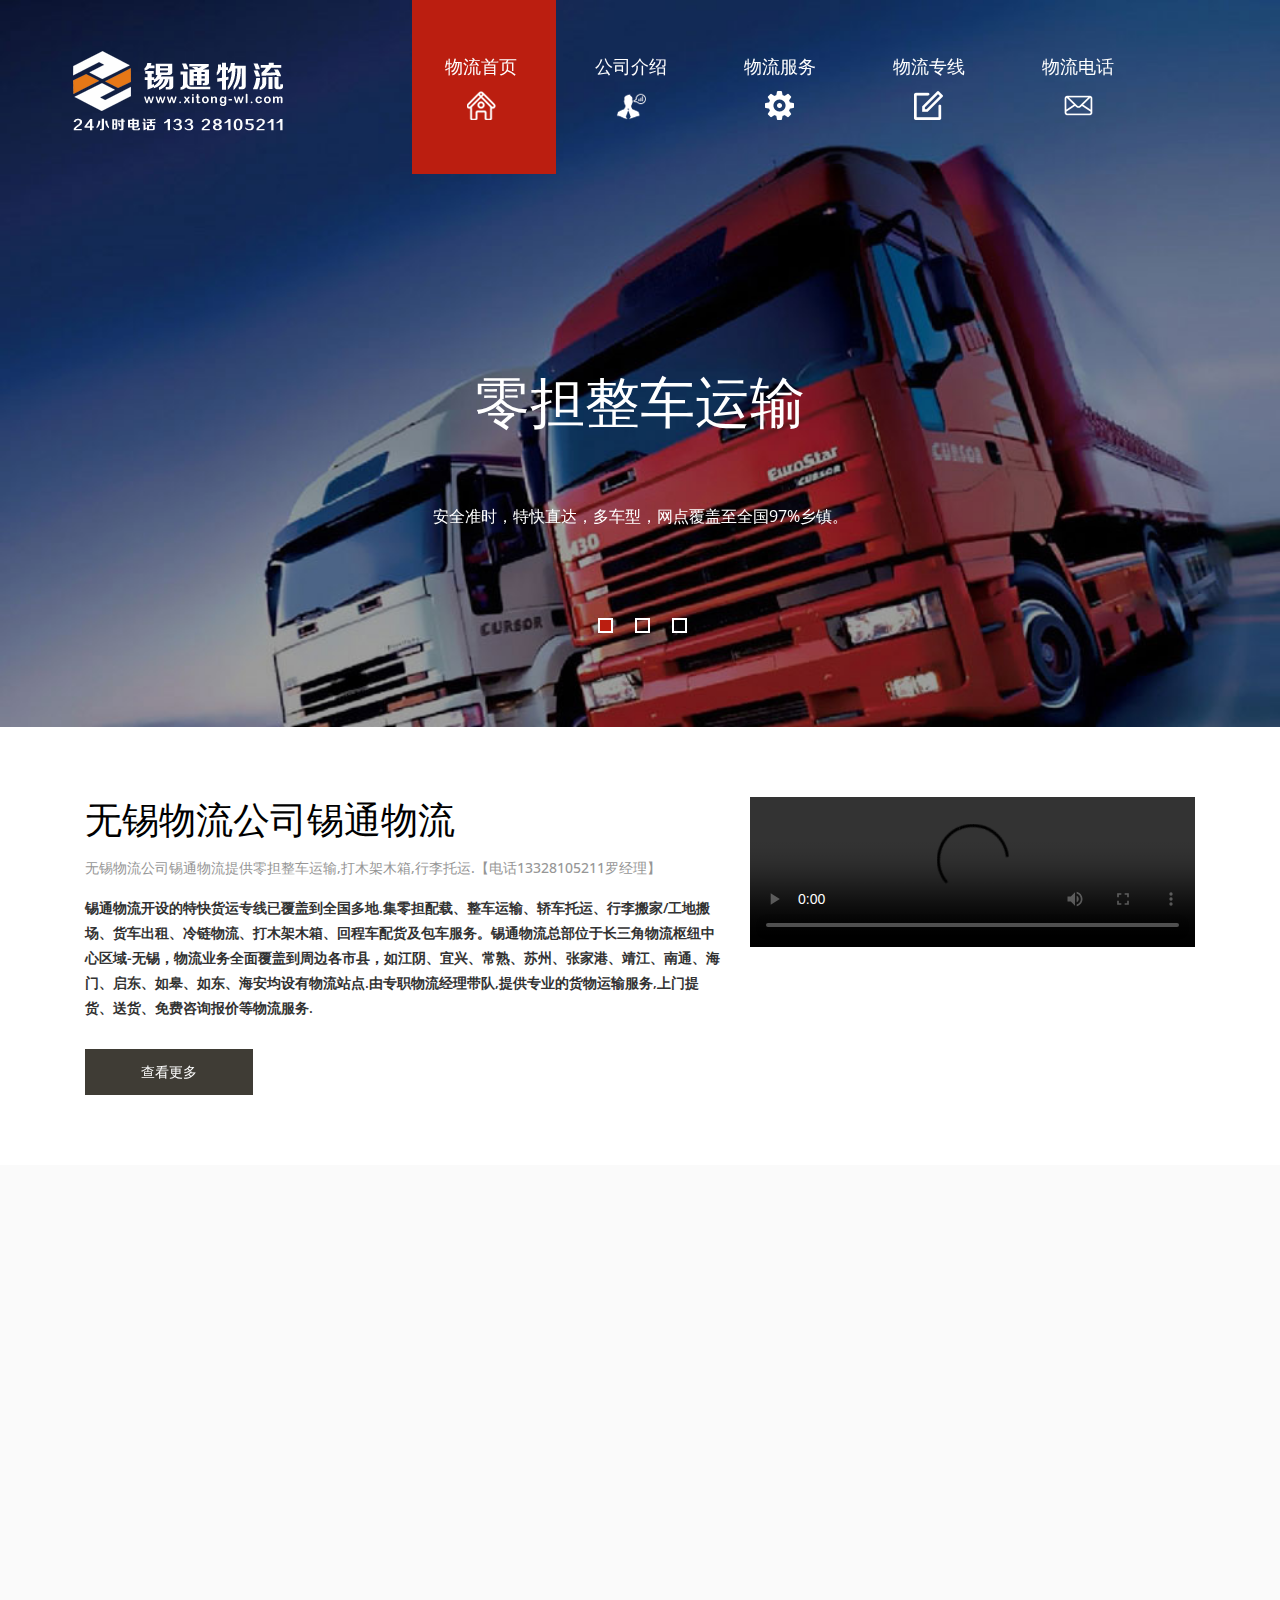
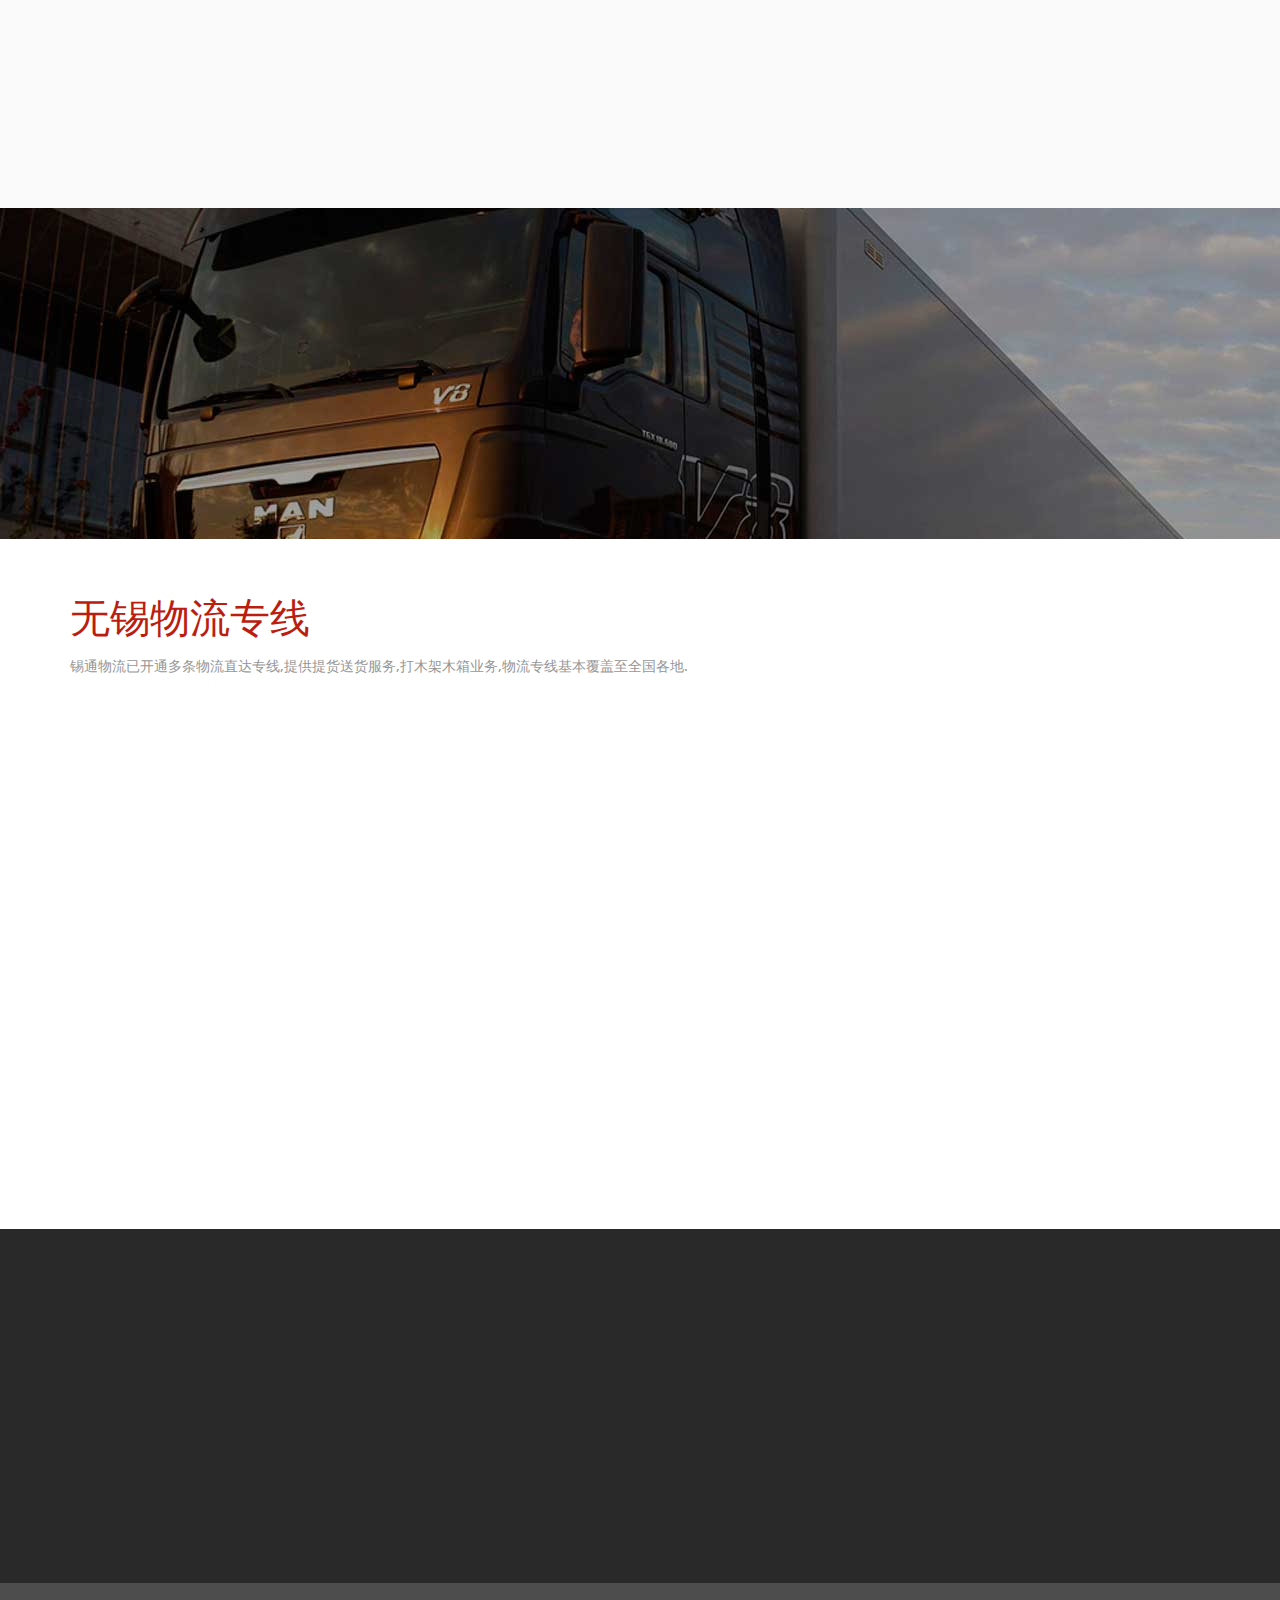
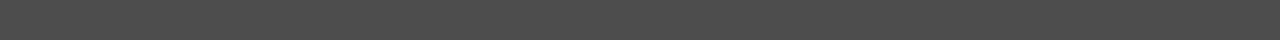
==== commit e67ebfe1: "Update index.html" ====
--- a/index.html
+++ b/index.html
@@ -135,7 +135,7 @@
 					</div>
 				</div>
 				<div class="col-md-5 banner-bottom-right wow fadeInRight animated" data-wow-delay="0.5s" style="visibility: visible; -webkit-animation-delay: 0.5s;">
-					<video src="images/XT.mp4" style="width:445px;" controls="controls"></video>
+					<video class="img-responsive sin-on" src="images/XT.mp4" style="width:445px;" controls="controls"></video>
 				</div>
 				<div class="clearfix"> </div>
 			</div>
@@ -336,4 +336,4 @@
 
 	</div>
 </body>
-</html>+</html>
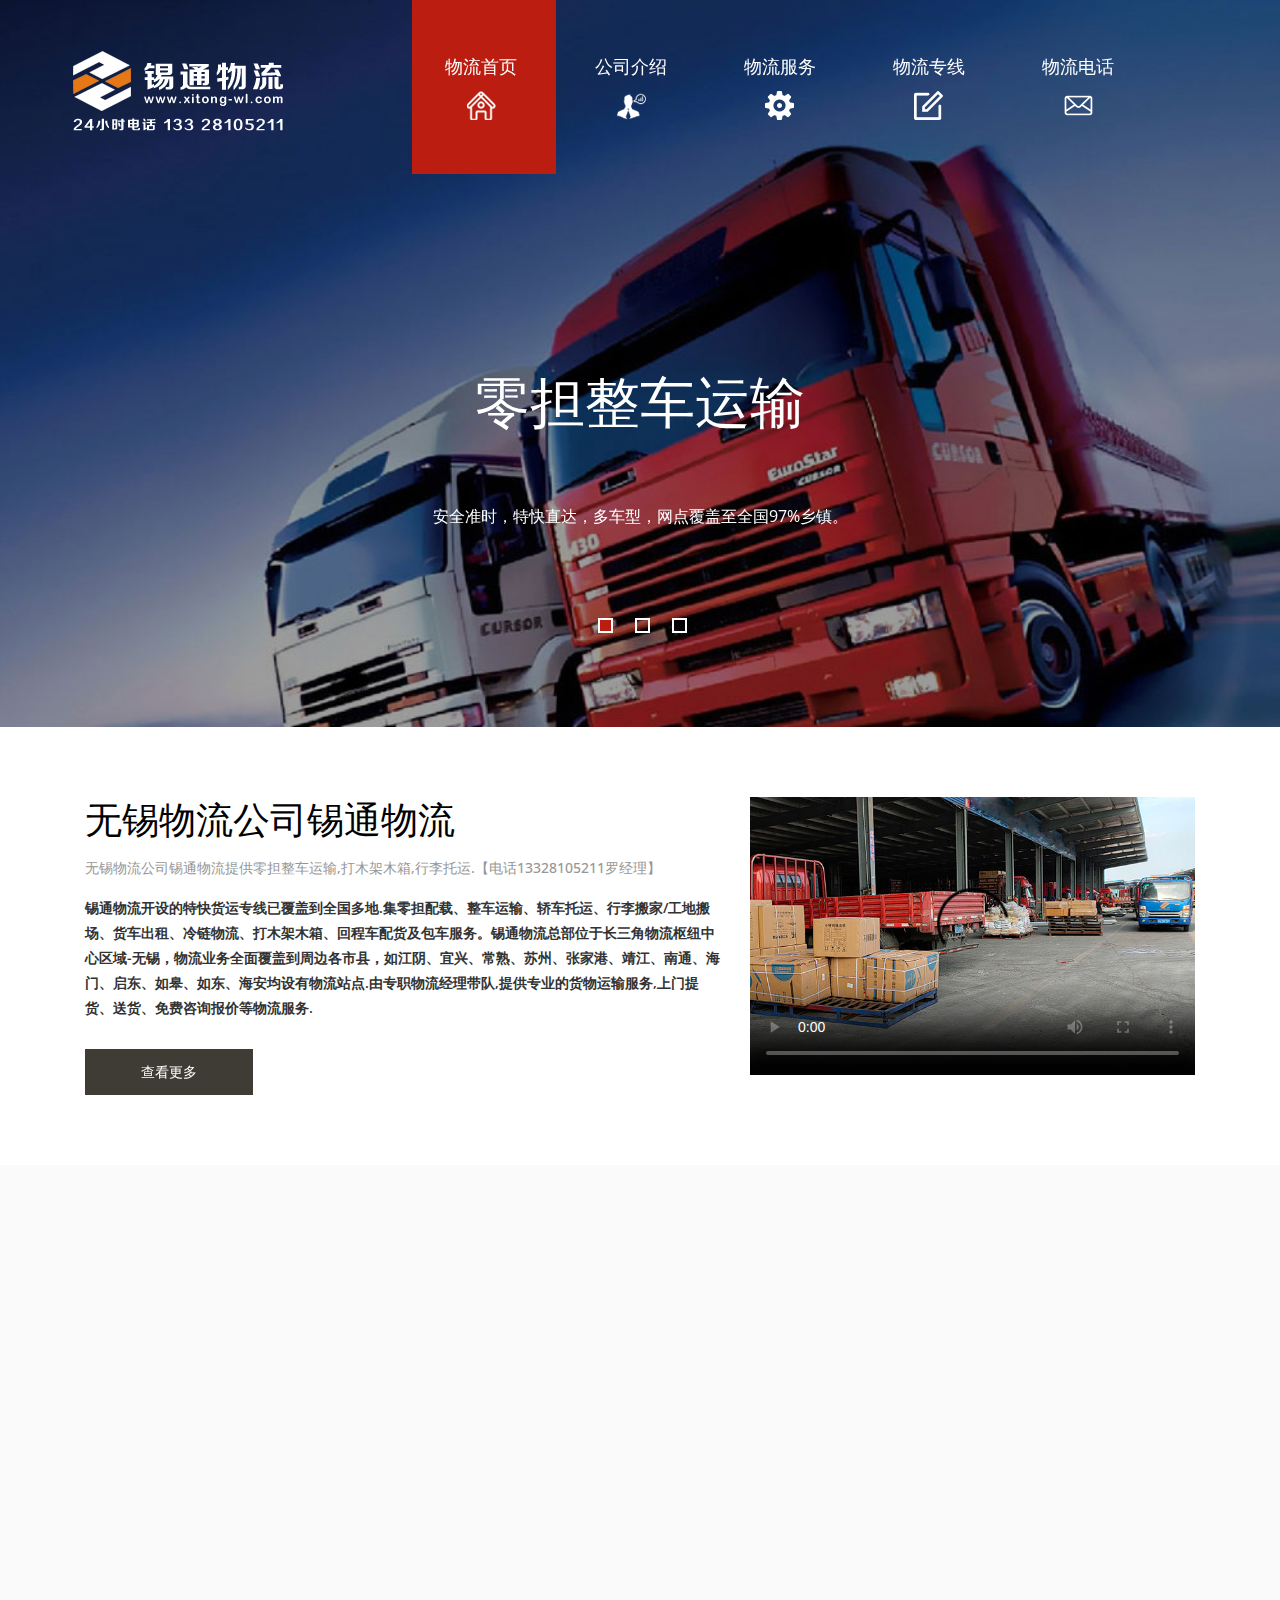
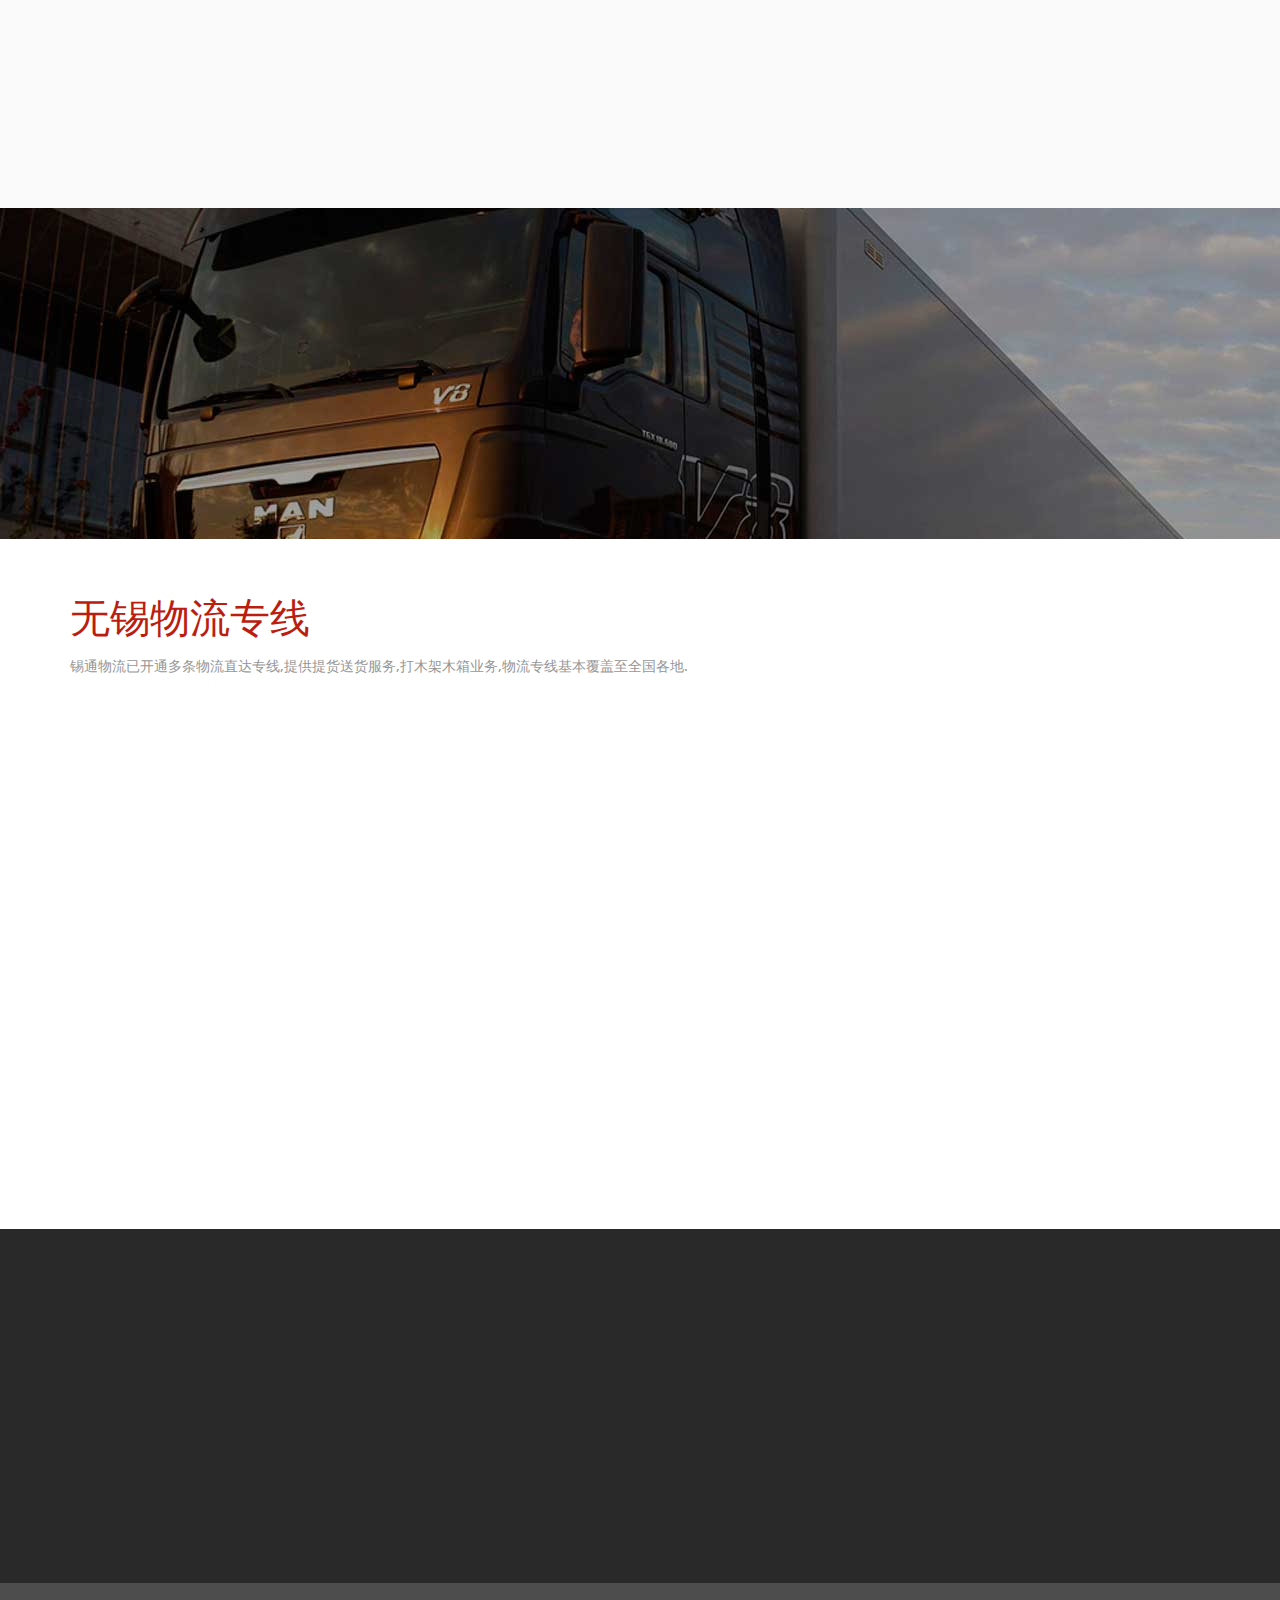
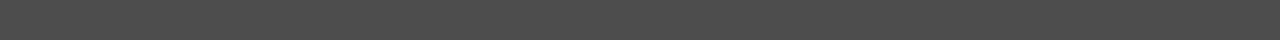
==== commit 4e414f27: "Update index.html" ====
--- a/index.html
+++ b/index.html
@@ -135,7 +135,7 @@
 					</div>
 				</div>
 				<div class="col-md-5 banner-bottom-right wow fadeInRight animated" data-wow-delay="0.5s" style="visibility: visible; -webkit-animation-delay: 0.5s;">
-					<video class="img-responsive sin-on" src="images/XT.mp4" style="width:445px;" controls="controls"></video>
+					<video poster="images/xt.jpg" class="img-responsive sin-on" src="images/XT.mp4" style="width:445px;" controls="controls"></video>
 				</div>
 				<div class="clearfix"> </div>
 			</div>
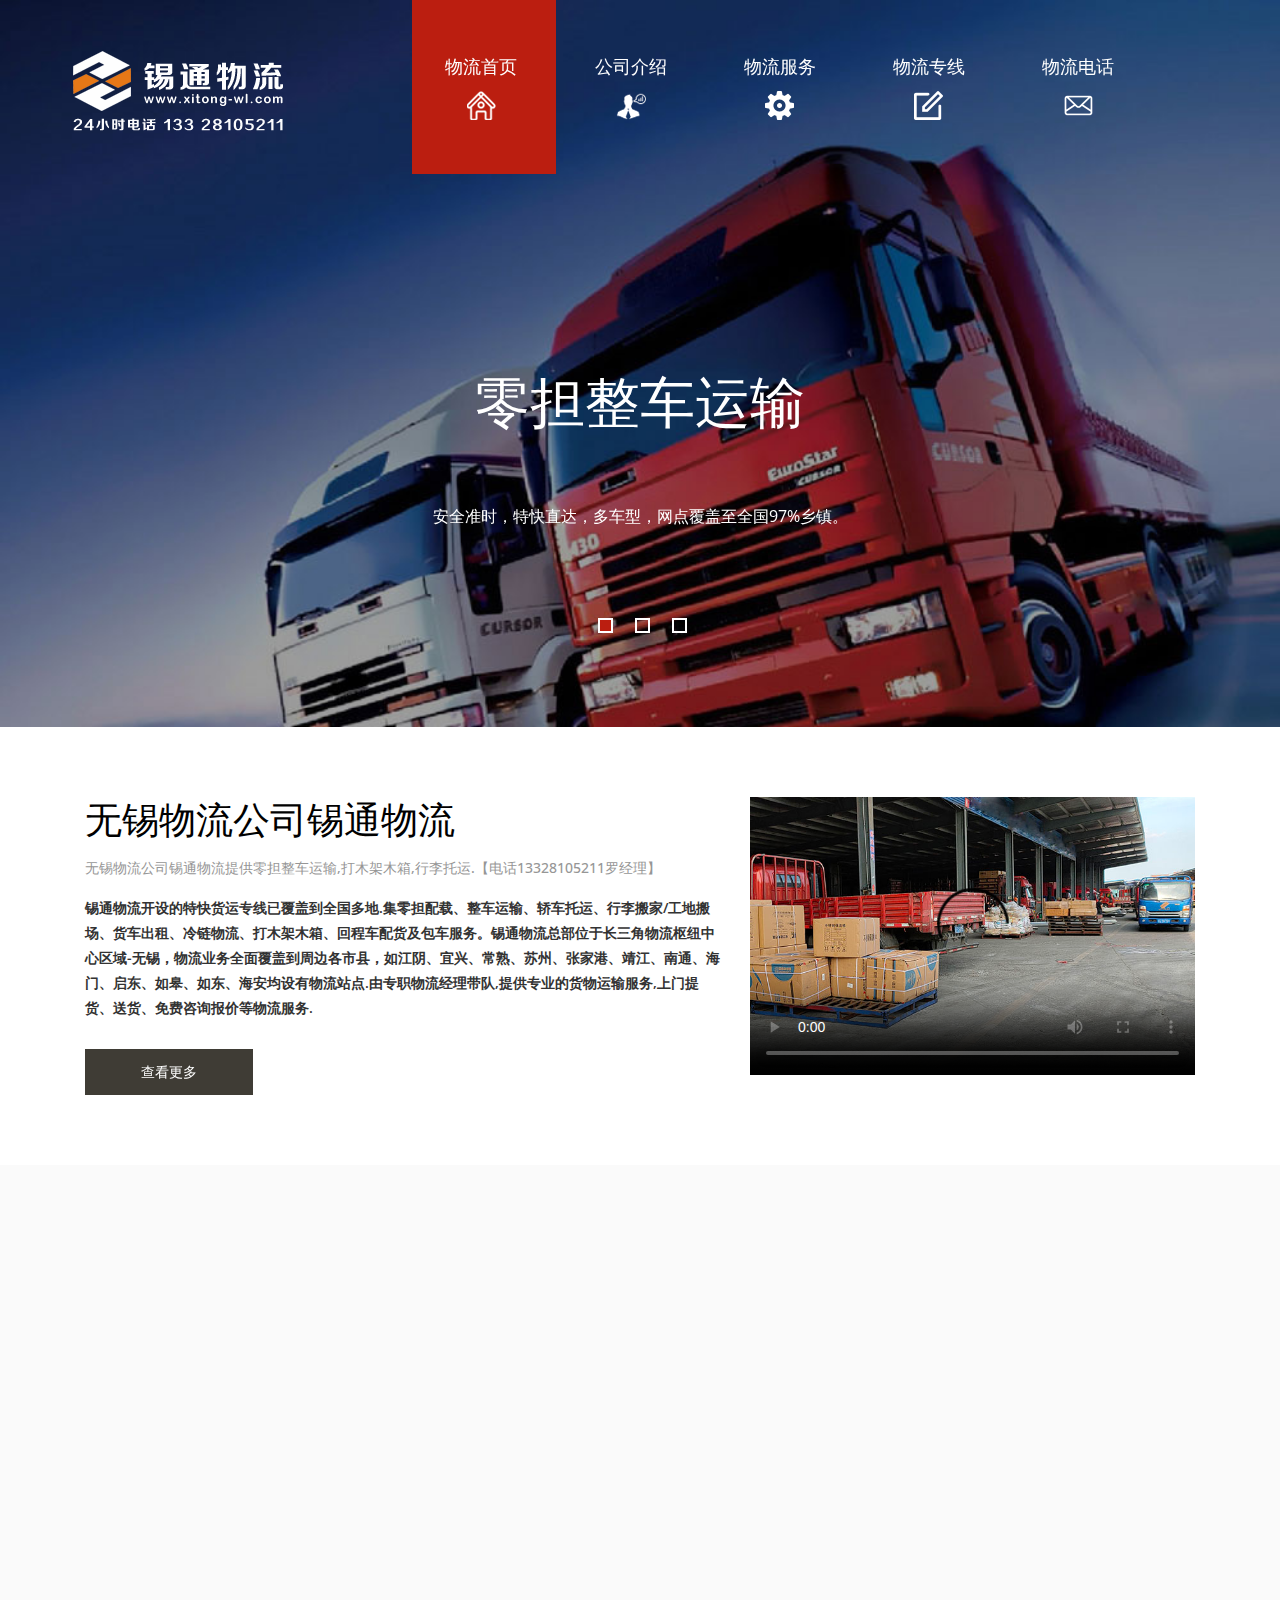
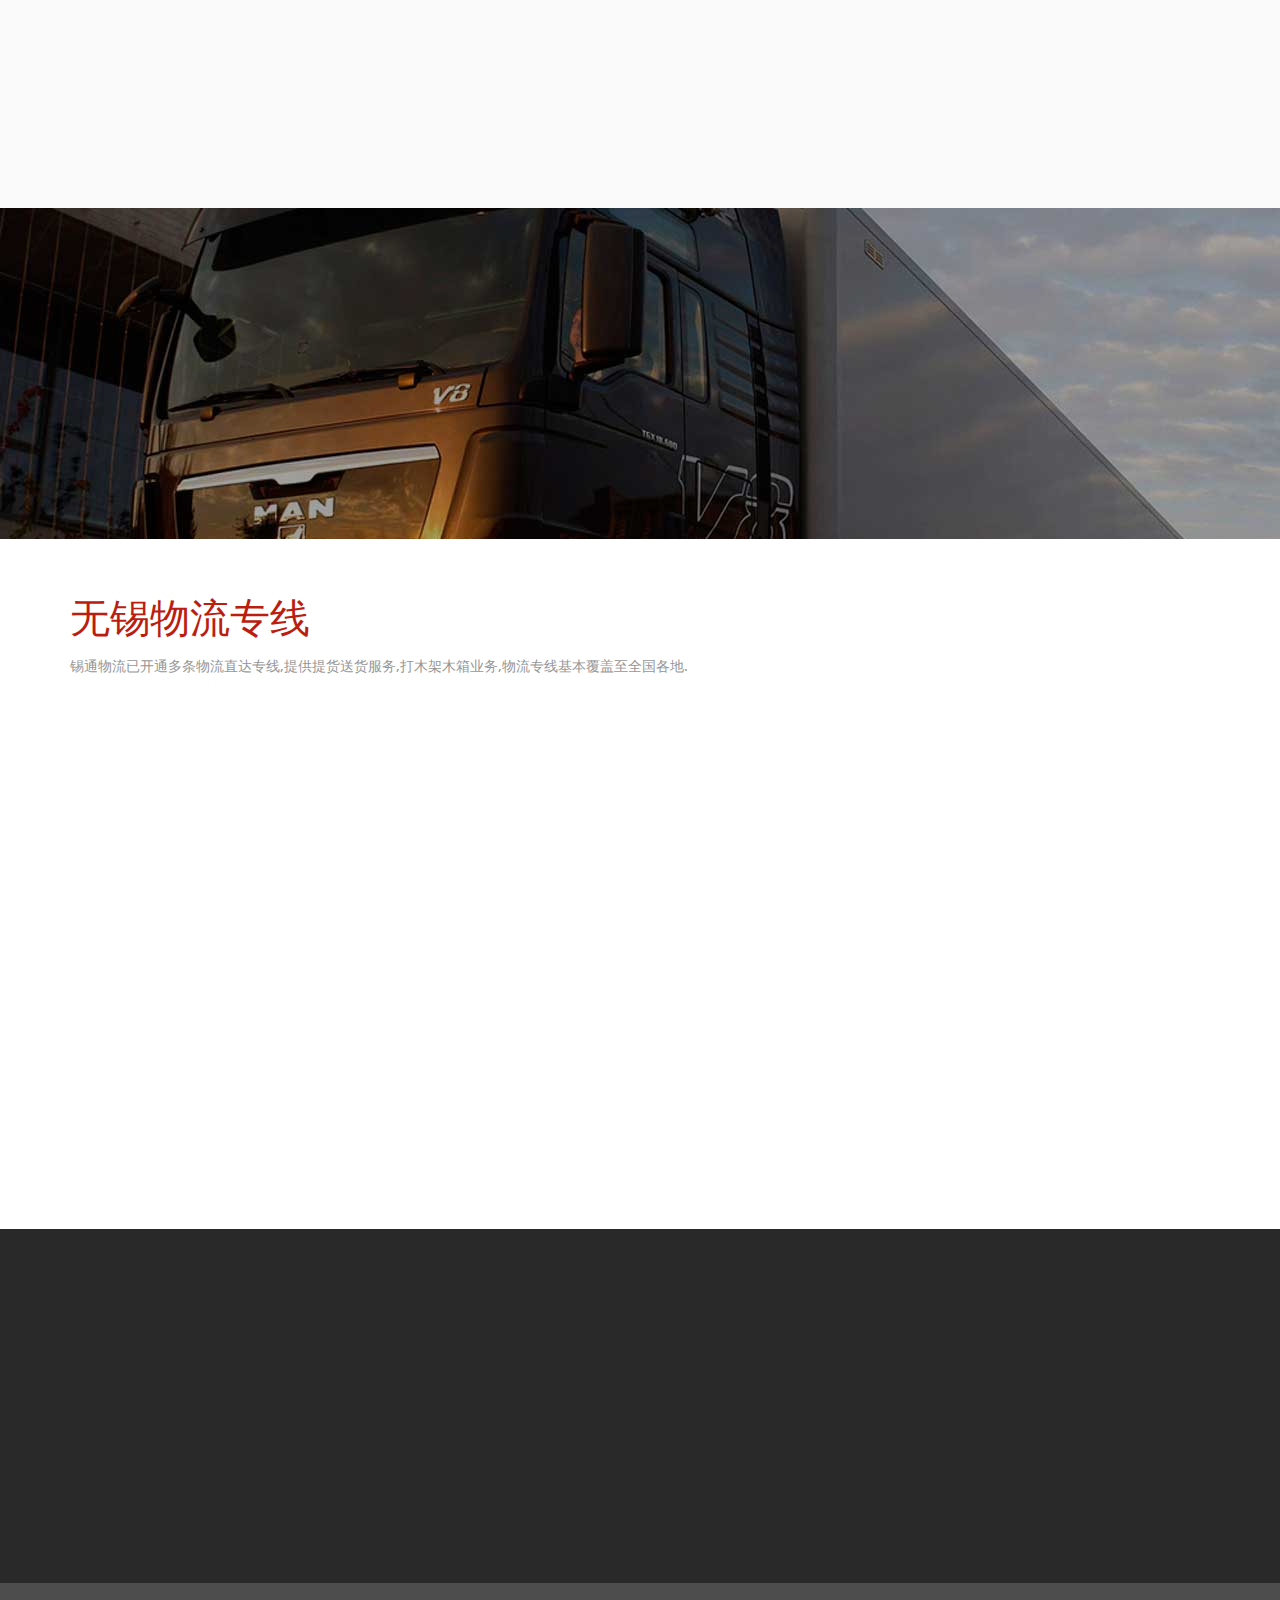
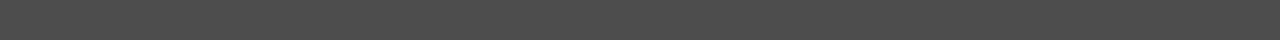
==== commit 0a30dee0: "Update index.html" ====
--- a/index.html
+++ b/index.html
@@ -222,9 +222,9 @@
 			</div>
 			<div class="news-grids">
 				<div class="col-md-3 news-grid wow fadeInLeft animated" data-wow-delay="0.4s" style="visibility: visible; -webkit-animation-delay: 0.4s;">
-					<a href="blog.html"><h4>无锡到北京物流公司/江阴宜兴张家港常熟到北京货运专线</h4></a>
+					<a href="beijing.html"><h4>无锡到北京物流公司/江阴宜兴张家港常熟到北京货运专线</h4></a>
 					<span>8.00 - 10.00 | 四月 28,2023</span>
-					<a href="blog.html"><img src="images/img1.jpg" alt="无锡到广东物流公司" /></a>
+					<a href="beijing.html"><img src="images/img1.jpg" alt="无锡到北京物流公司" /></a>
 					<div class="news-info">
 						<p>无锡到北京物流公司开通江阴宜兴张家港常熟到北京物流专线，提供零担整车、行李托运、打木架打木箱包装、摩托车电瓶车运输，货运专线直达：东城区、西城区、朝阳区、丰台区、石景山区、海淀区、顺义区、通州区、大兴区、房山区、门头沟区、昌平区、平谷区、密云区、怀柔区、延庆区。</p>
 					</div>
@@ -232,7 +232,7 @@
 				<div class="col-md-3 news-grid wow fadeInLeft animated" data-wow-delay="0.4s" style="visibility: visible; -webkit-animation-delay: 0.4s;">
 					<a href="blog.html"><h4>无锡到天津物流公司/江阴宜兴张家港常熟到天津货运专线</h4></a>
 					<span>10.00 - 12.00 | 四月 30,2023</span>
-					<a href="blog.html"><img src="images/img2.jpg" alt="无锡到深圳物流公司" /></a>
+					<a href="blog.html"><img src="images/img2.jpg" alt="无锡到天津物流公司" /></a>
 					<div class="news-info">
 						<p>无锡到天津物流公司开通江阴宜兴张家港常熟到天津物流专线，提供零担整车、行李托运、打木架打木箱包装、摩托车电瓶车运输，货运专线直达：和平区、河西区、河北区、河东区、南开区、红桥区、滨海新区、东丽区、西青区、津南区、北辰区、武清区、宝坻区、蓟州区、静海区、宁河区。</p>
 					</div>
@@ -240,7 +240,7 @@
 				<div class="col-md-3 news-grid wow fadeInRight animated" data-wow-delay="0.4s" style="visibility: visible; -webkit-animation-delay: 0.4s;">
 					<a href="blog.html"><h4>无锡到河北物流公司/江阴宜兴张家港常熟到河北货运专线</h4></a>
 					<span>9.00 - 10.00 | 四月 15,2023</span>
-					<a href="blog.html"><img src="images/img3.jpg" alt="无锡到广州物流公司" /></a>
+					<a href="blog.html"><img src="images/img3.jpg" alt="无锡到河北物流公司" /></a>
 					<div class="news-info">
 						<p>无锡到河北物流公司开通江阴宜兴张家港常熟到河北物流专线，提供零担整车、行李托运、打木架打木箱包装、摩托车电瓶车运输，货运专线直达：石家庄、唐山、秦皇岛、邯郸、邢台、保定、张家口、承德、沧州、廊坊、衡水。</p>
 					</div>
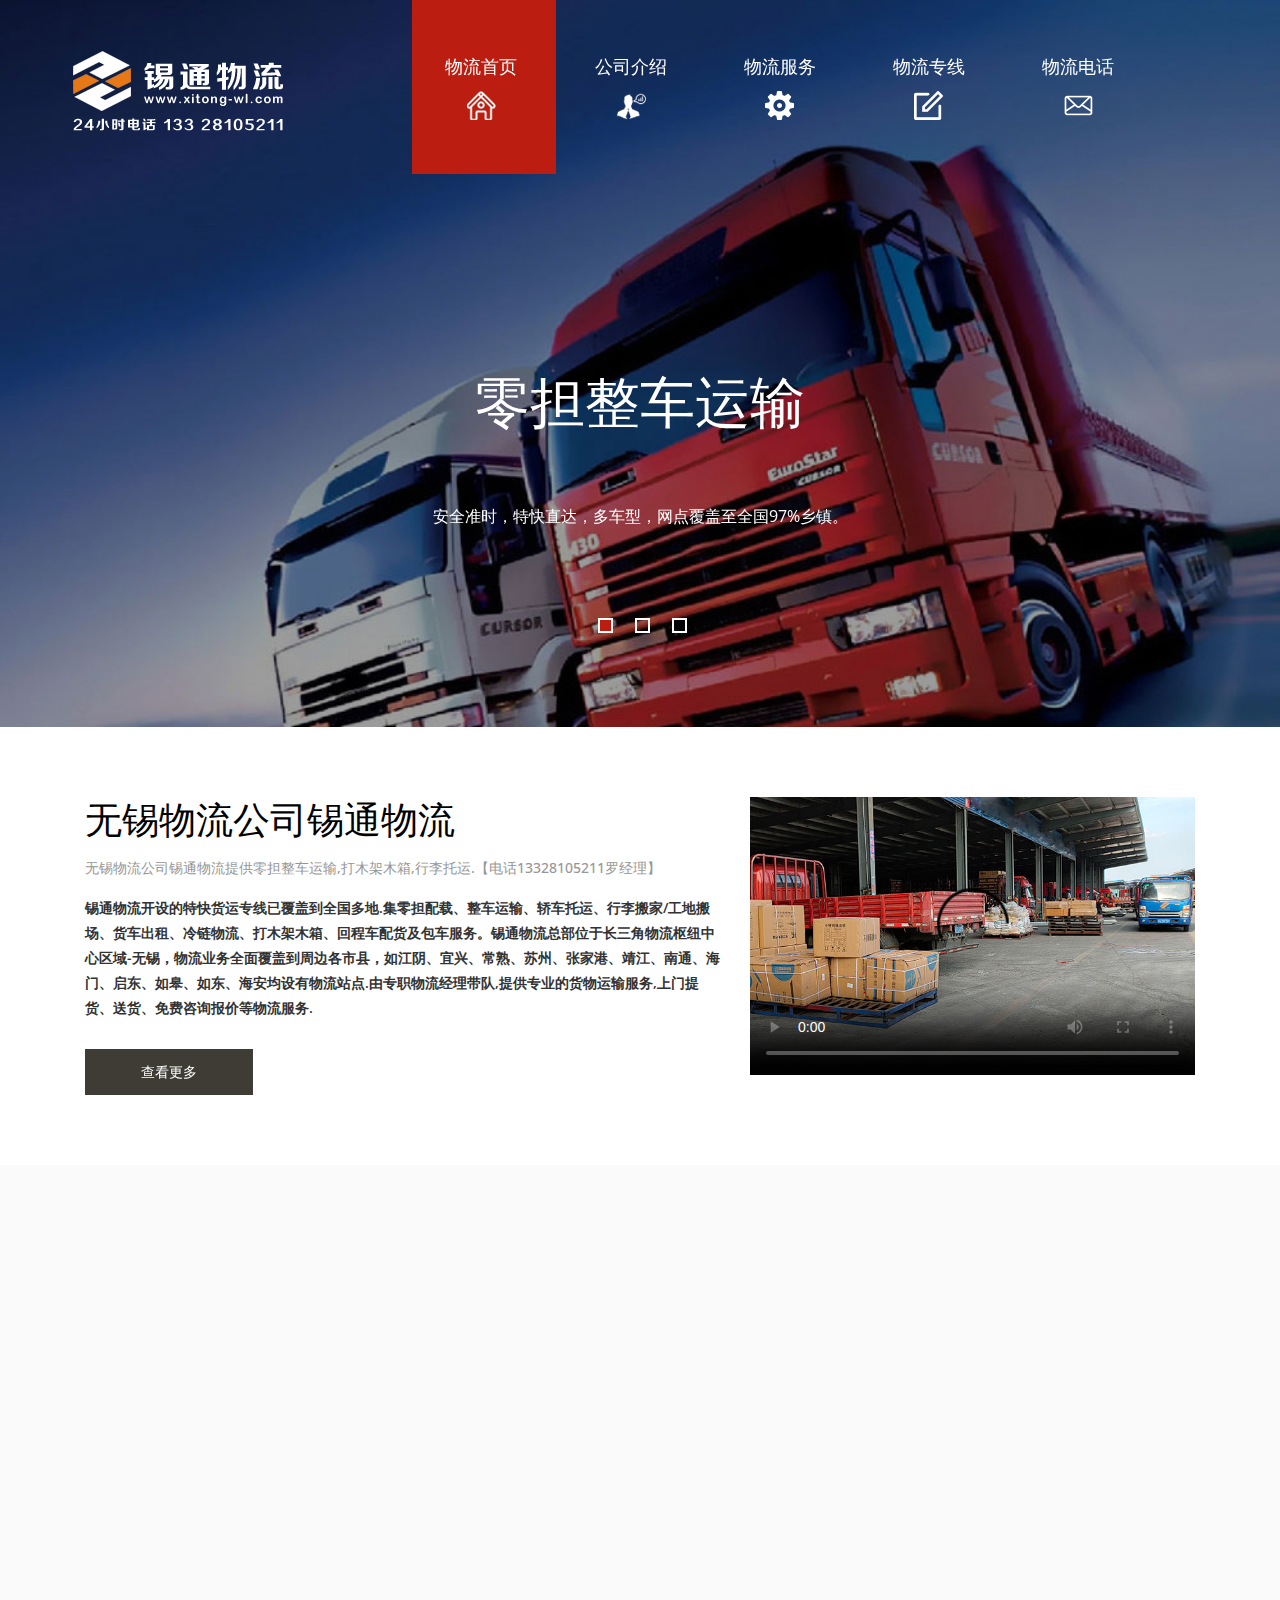
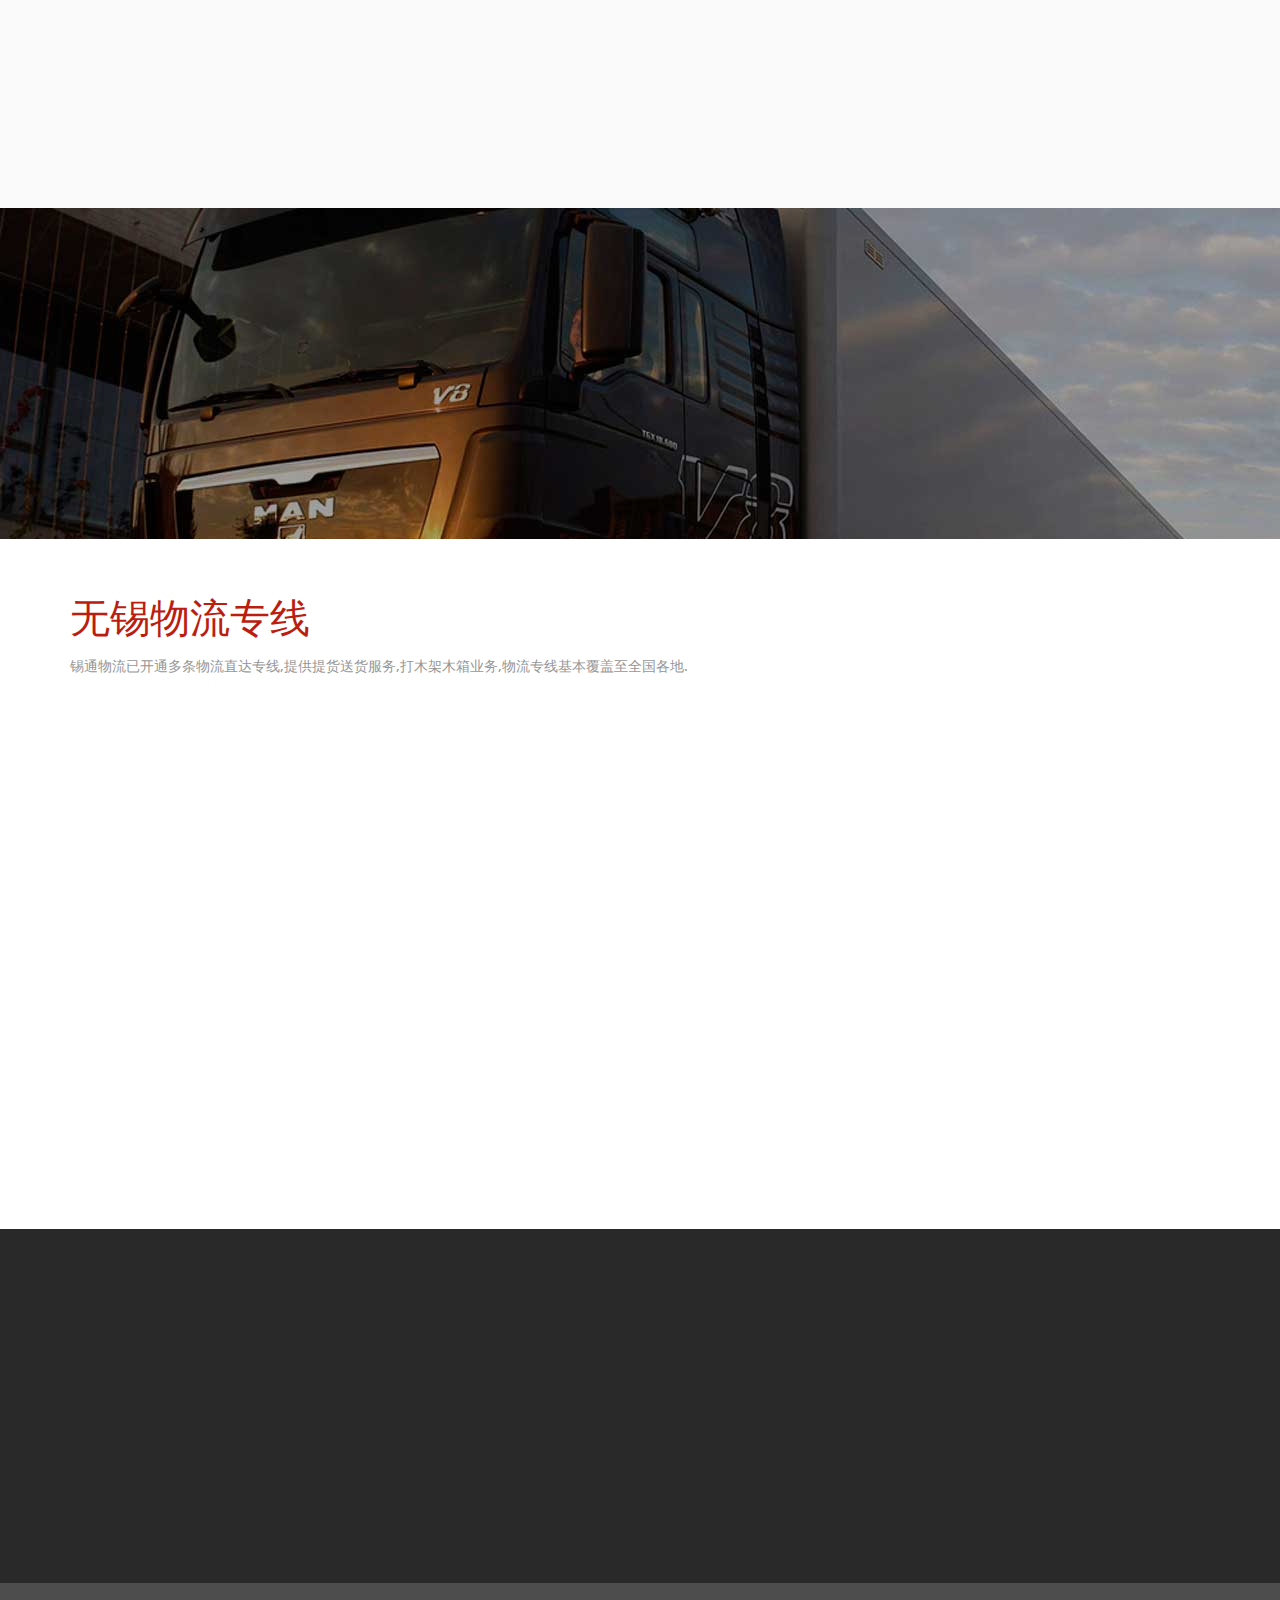
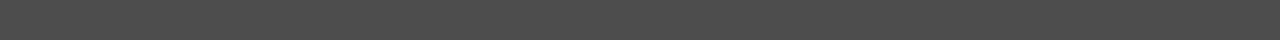
==== commit 0e8bf6dd: "Update index.html" ====
--- a/index.html
+++ b/index.html
@@ -135,7 +135,7 @@
 					</div>
 				</div>
 				<div class="col-md-5 banner-bottom-right wow fadeInRight animated" data-wow-delay="0.5s" style="visibility: visible; -webkit-animation-delay: 0.5s;">
-					<video poster="images/xt.jpg" class="img-responsive sin-on" src="images/XT.mp4" style="width:445px;" controls="controls"></video>
+					<video poster="images/xt.jpg" class="img-responsive sin-on" src="images/XT.mp4" style="width:445px;" controls autoplay></video>
 				</div>
 				<div class="clearfix"> </div>
 			</div>
